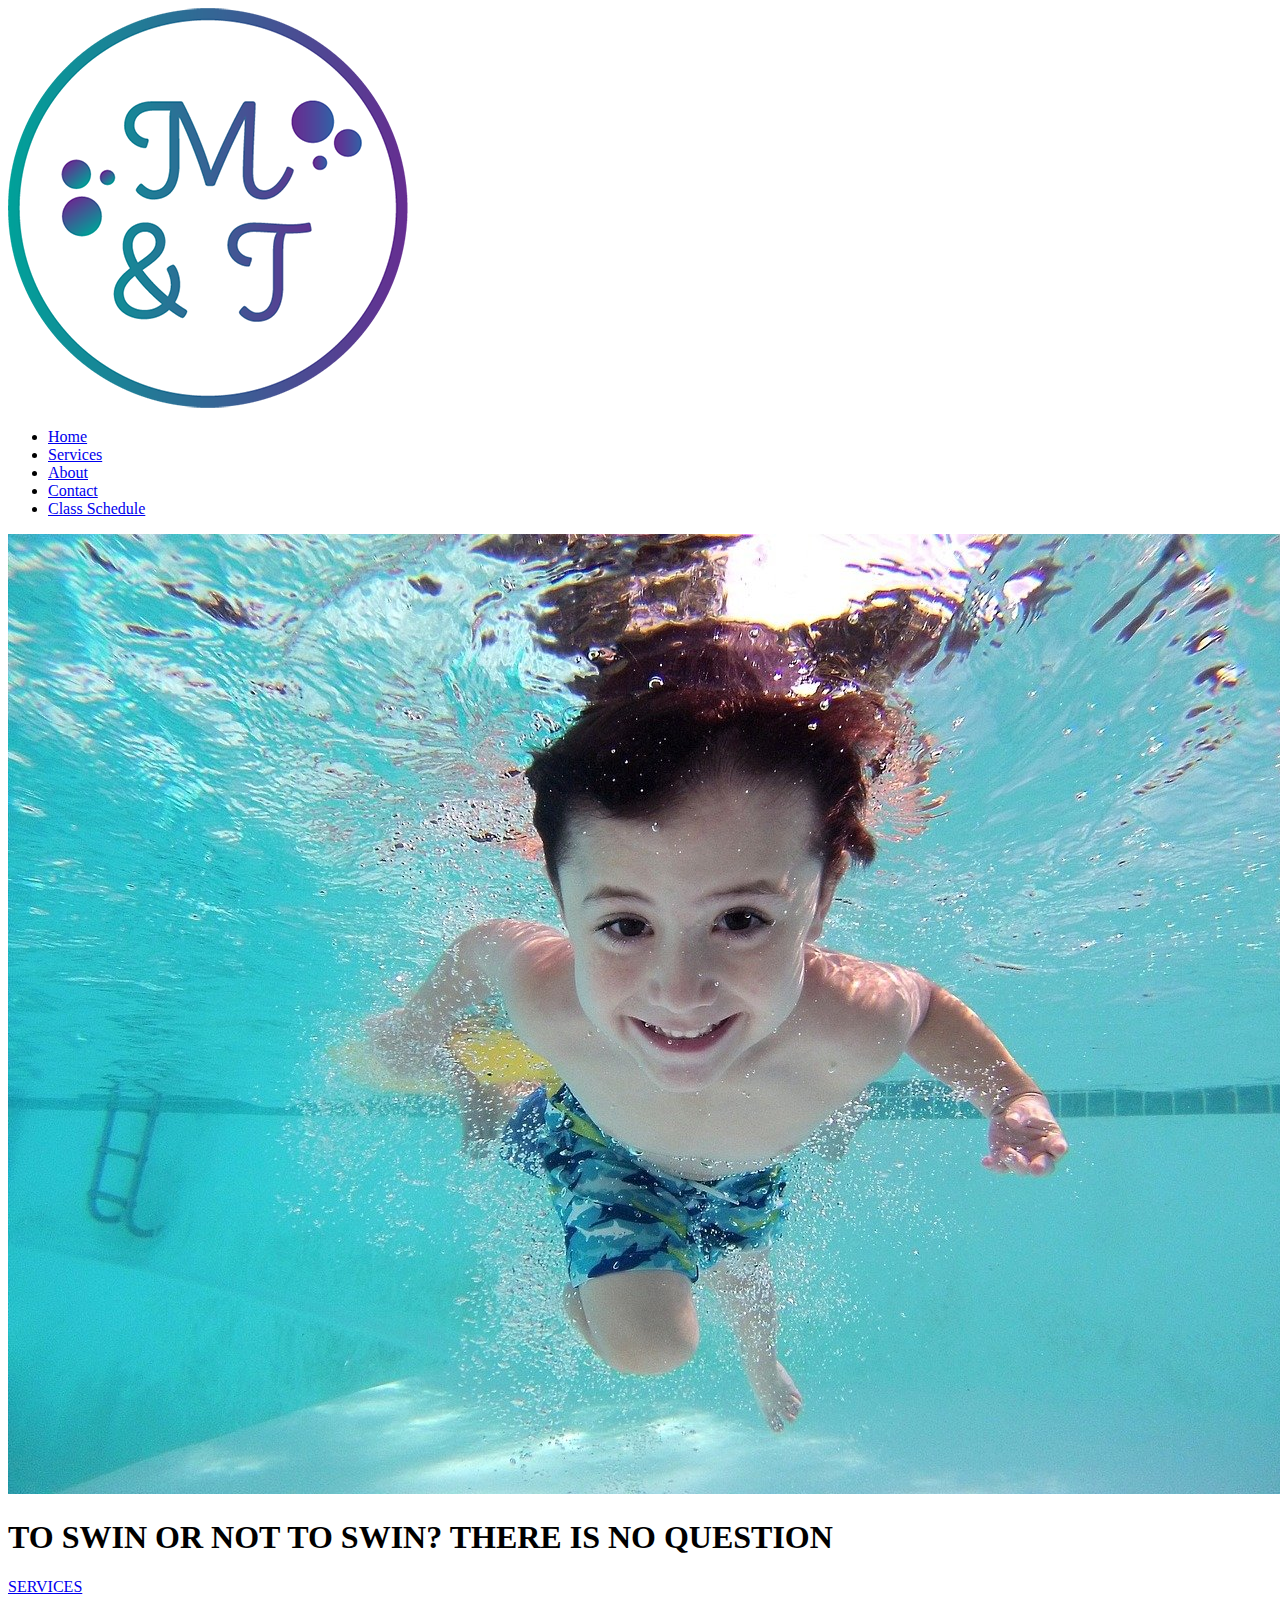
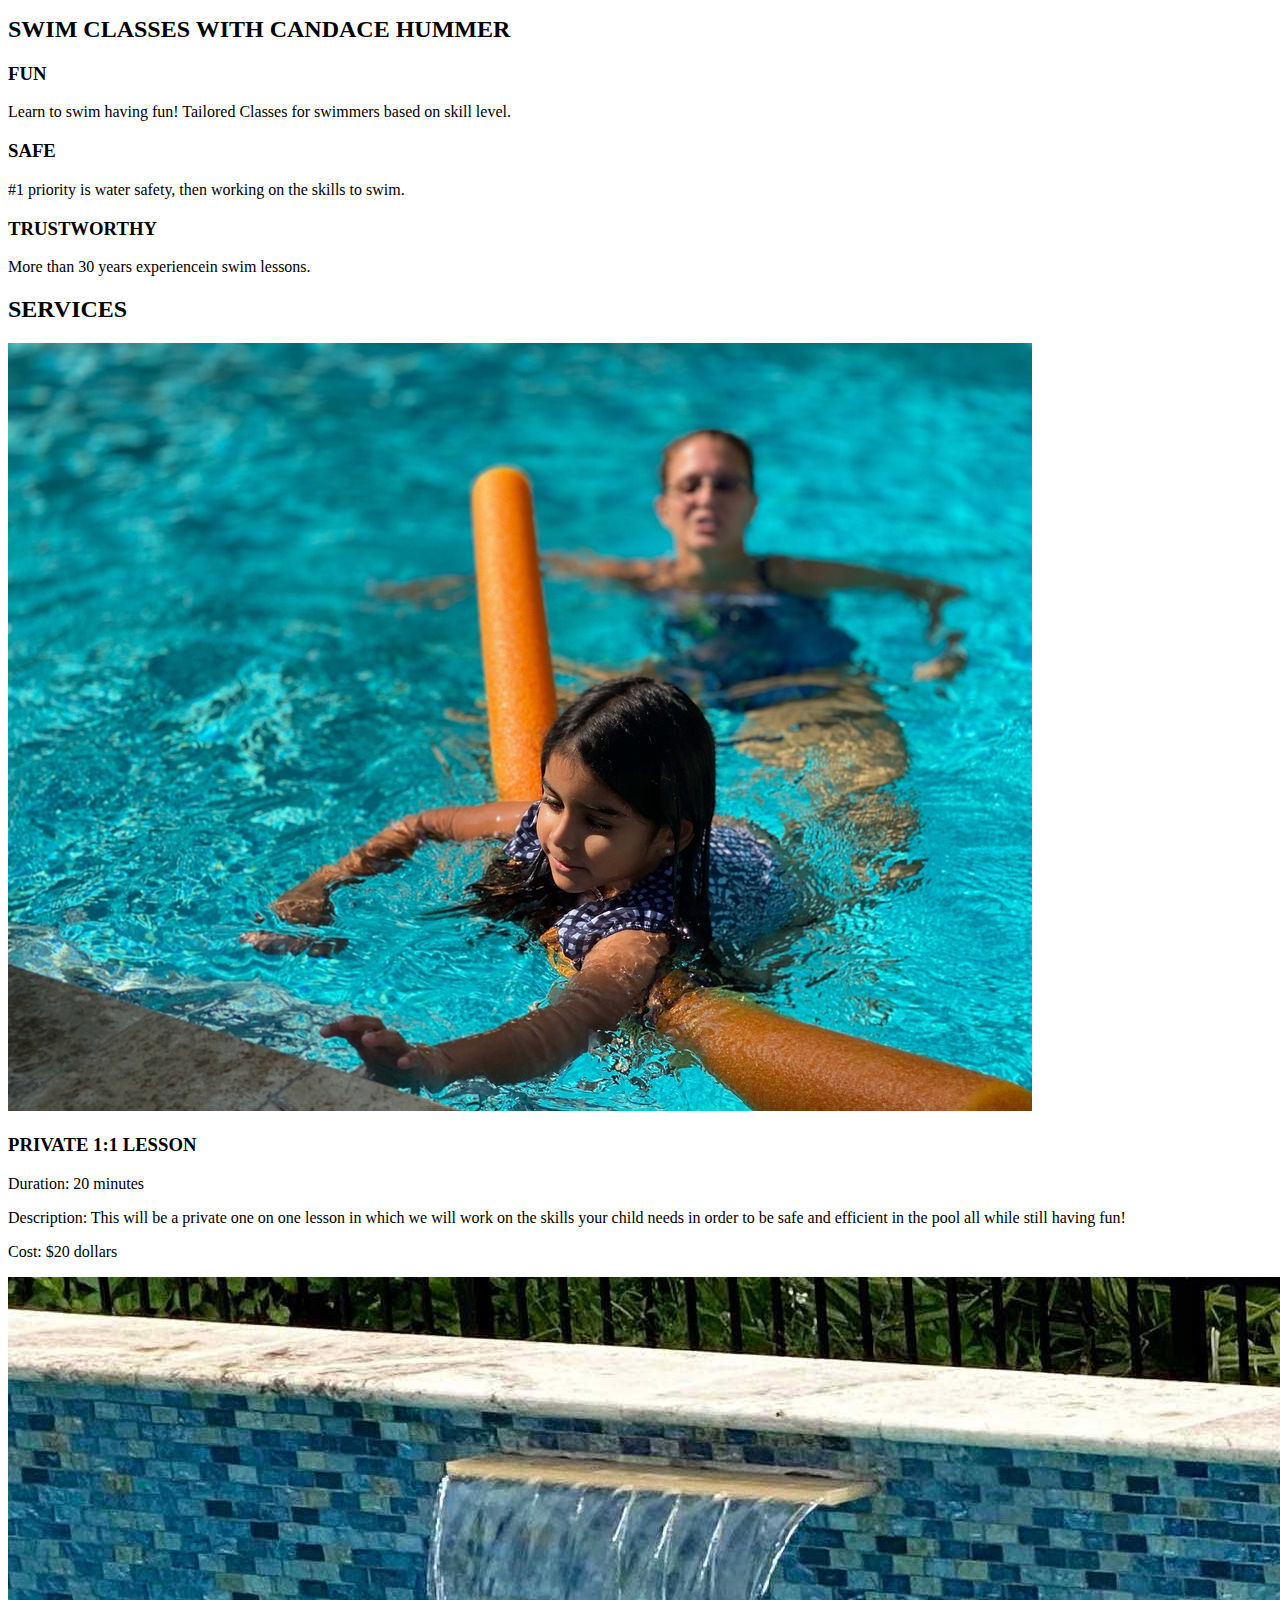
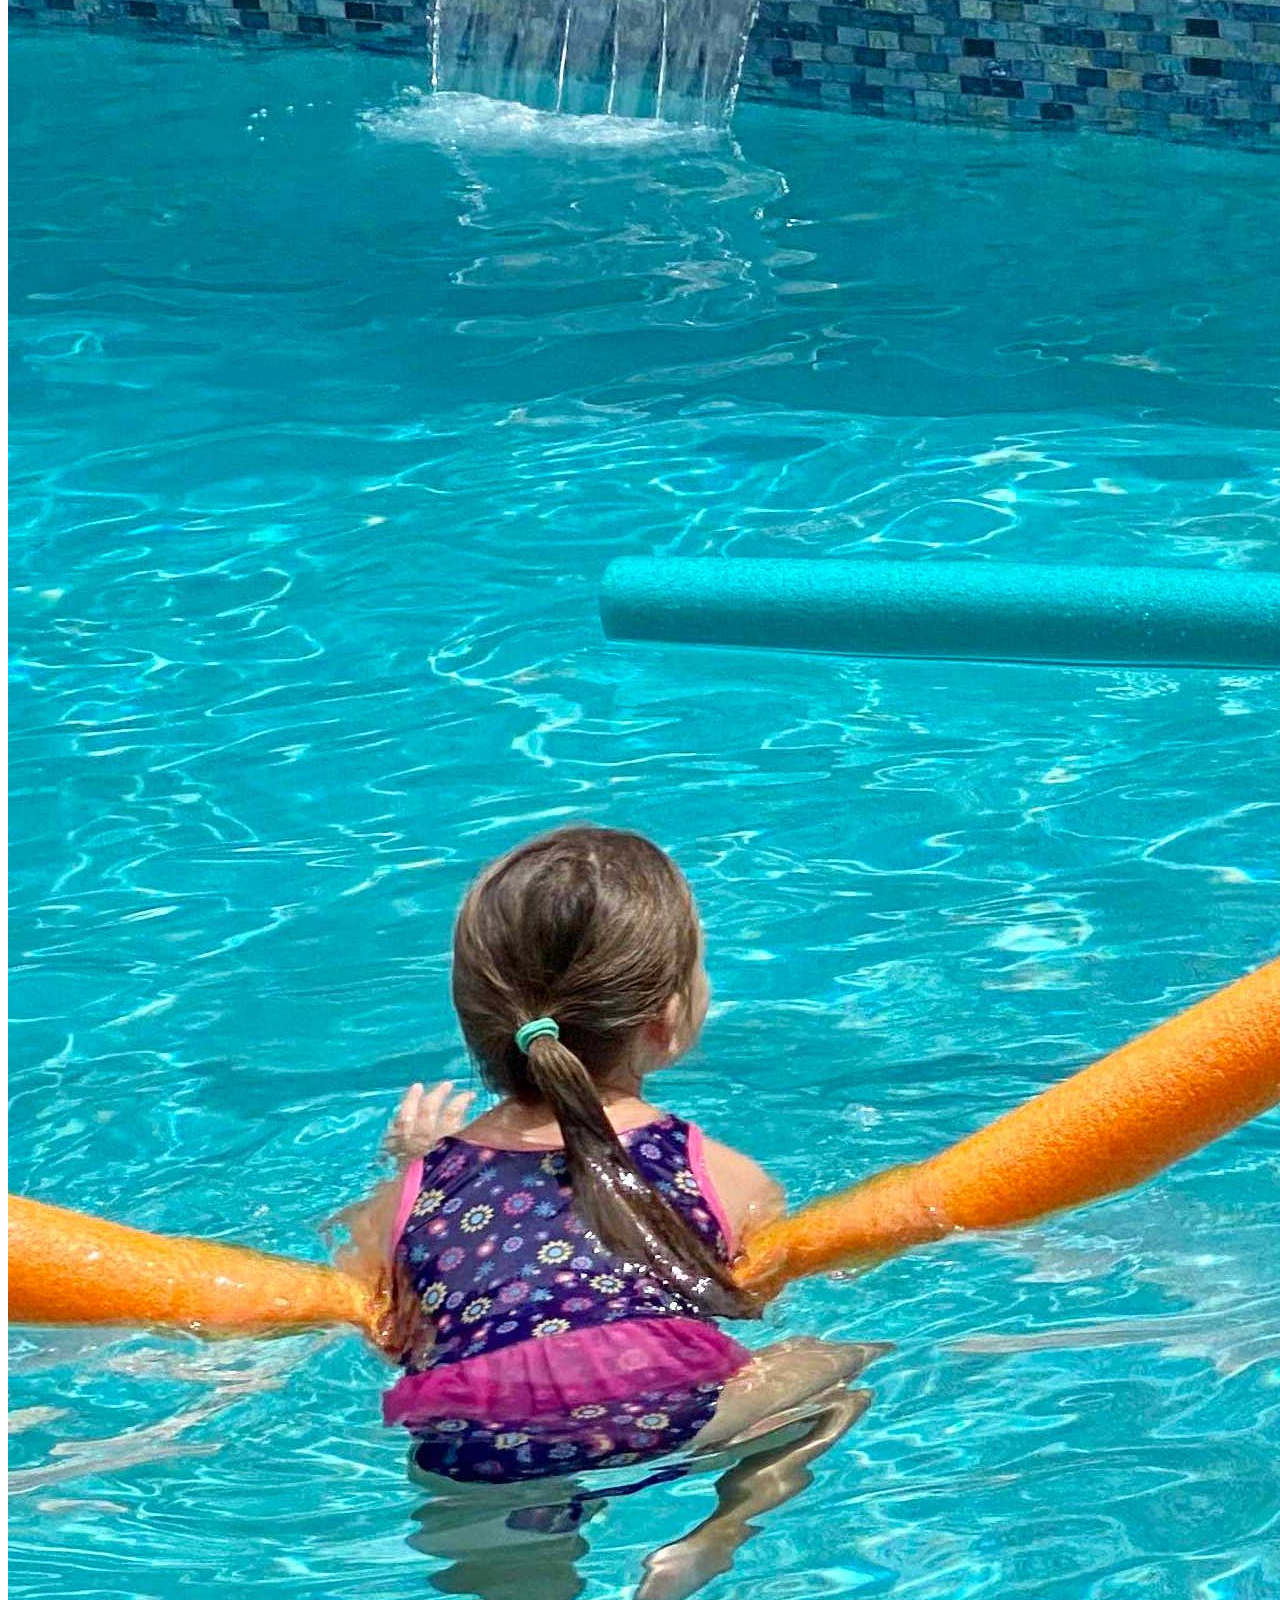
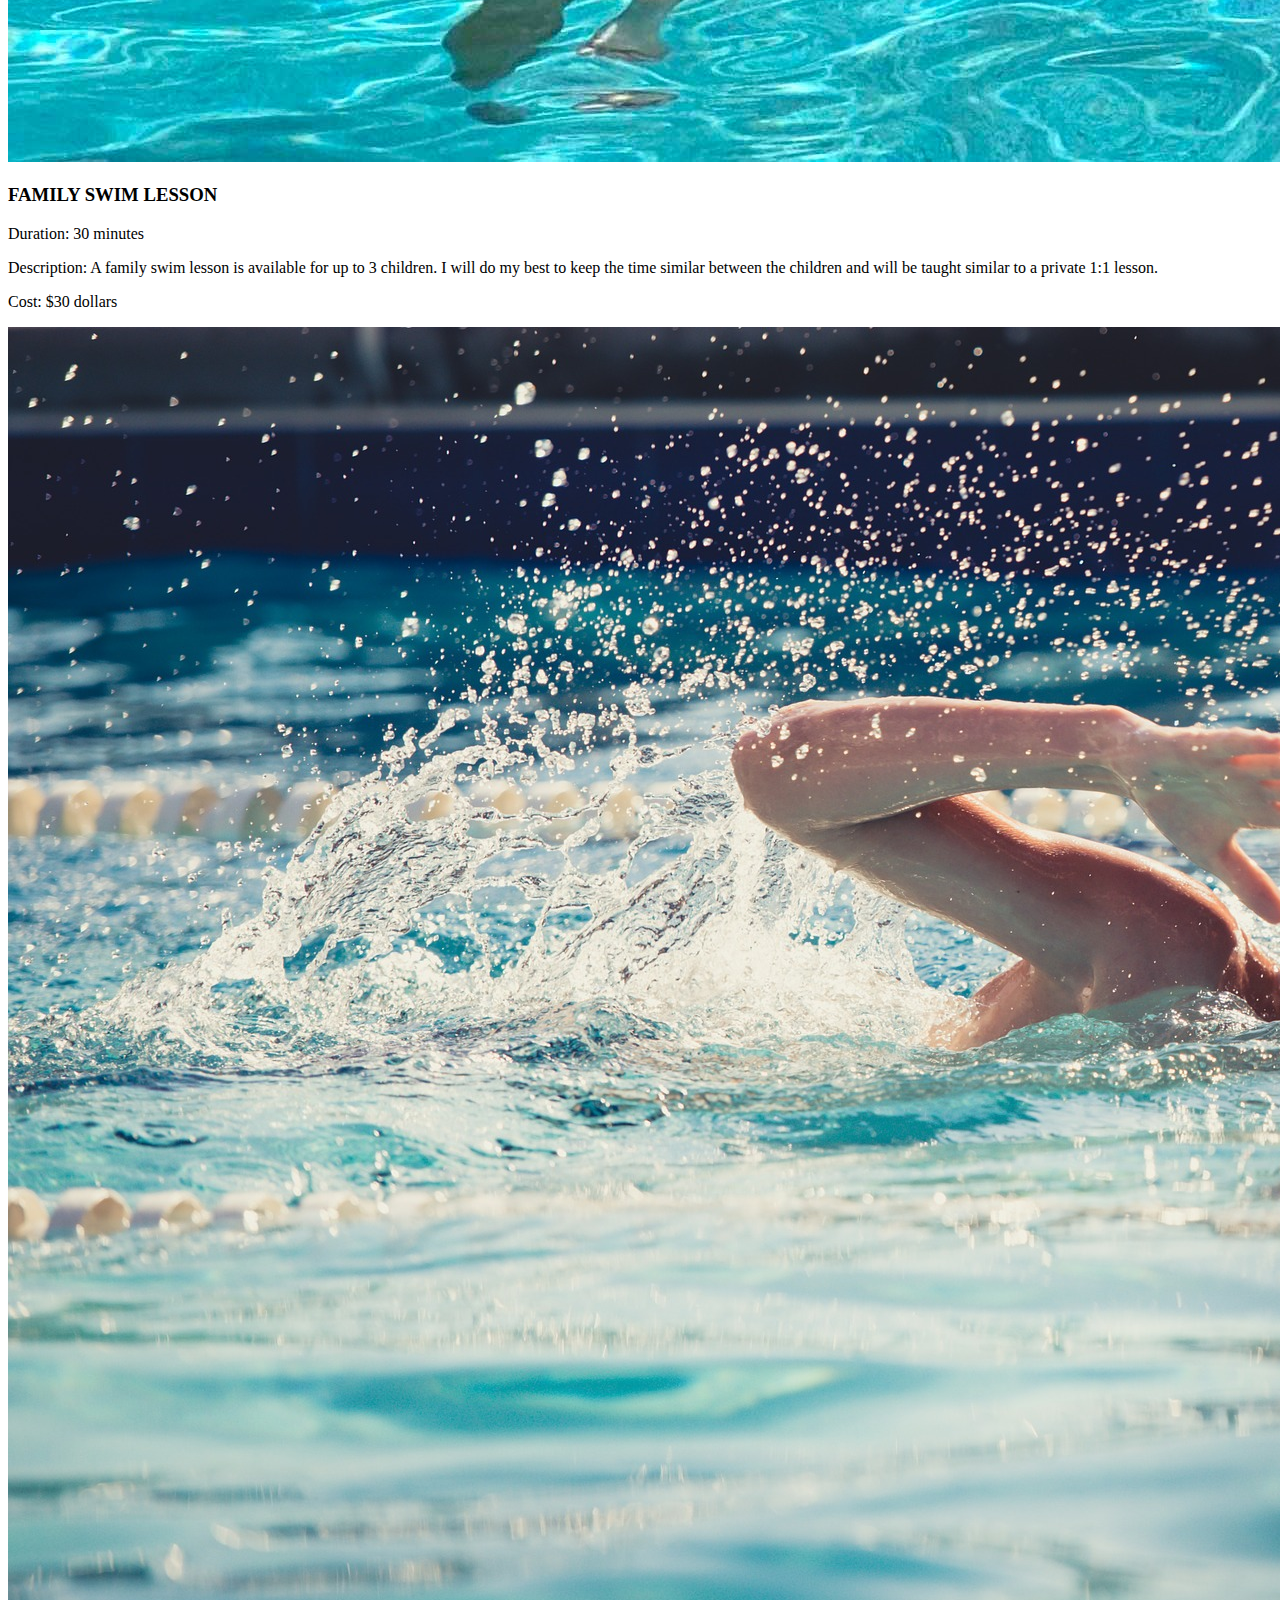
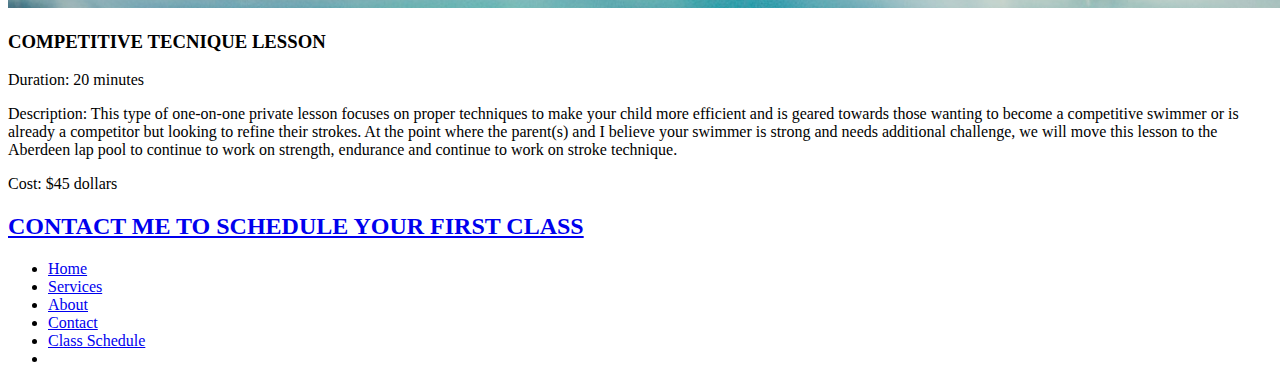
==== index.html @ 2b981a90 "created about page" ====
<!DOCTYPE html>
<html lang="en">

<head>
    <meta charset="UTF-8">
    <meta http-equiv="X-UA-Compatible" content="IE=edge">
    <meta name="viewport" content="width=device-width, initial-scale=1.0">
    <title>Mermaids & Tadpoles</title>

    <!--Main CSS Stylesheet -->
    <link rel="stylesheet" href="css/style.css" />

    <!--Fonts -->

    <!-- link to font awesome -->
    <link rel="stylesheet" href="https://use.fontawesome.com/releases/v5.15.4/css/all.css"
        integrity="sha384-DyZ88mC6Up2uqS4h/KRgHuoeGwBcD4Ng9SiP4dIRy0EXTlnuz47vAwmeGwVChigm" crossorigin="anonymous" />


</head>

<body>
    <header>
        <div class="logo-container">
            <a href="index.html">
                <img src="images/logo_stacked.png" alt="Logo" />
            </a>
        </div>

        <nav>
            <ul>
                <li><a href="index.html">Home</a></li>
                <li><a href="index.html#services">Services</a></li>
                <li><a href="about.html">About</a></li>
                <li><a href="about.html">Contact</a></li>
                <li><a href="schedule.html">Class Schedule</a></li>
            </ul>
        </nav>
        <div class="hamburger">
            <a href="#"> <i class="fas fa-bars"></i></a>
        </div>

    </header>

    <main>
        <section class="top-section" id="home">
            <img src="images/kid.jpg" alt="Hero Image" title="Hero Image">
            <h1 class="hello"> TO SWIN OR NOT TO SWIN? THERE IS NO QUESTION</h1>
            <a href="index.html#services">
                <p>SERVICES</p>
            </a>
        </section>

        <section>
            <h2>SWIM CLASSES WITH CANDACE HUMMER</h2>
            <div class="topics">
                <h3>FUN</h3>
                <p>Learn to swim having fun! Tailored Classes for swimmers based on skill level.</p>
            </div>
            <div class="topics">
                <h3>SAFE</h3>
                <p>#1 priority is water safety, then working on the skills to swim.</p>
            </div>
            <div class="topics">
                <h3>TRUSTWORTHY</h3>
                <p>More than 30 years experiencein swim lessons.</p>
            </div>
        </section>

        <section>
            <h2>SERVICES</h2>
            <div class="lesson">
                <img src="images/class1.jpeg" alt="swim class">
                <h3 class="service-title"> PRIVATE 1:1 LESSON</h3>
                <P>Duration: 20 minutes</P>
                <p>Description: This will be a private one on one lesson in which we will work on the skills your child
                    needs in order to be safe and efficient in the pool all while still having fun! </p>
                <P>Cost: $20 dollars</P>
            </div>
            <div class="lesson">
                <img src="images/class2.jpg" alt="swim class">
                <h3 class="service-title"> FAMILY SWIM LESSON</h3>
                <P>Duration: 30 minutes</P>
                <p>Description: A family swim lesson is available for up to 3 children. I will do my best to keep the
                    time similar between the children and will be taught similar to a private 1:1 lesson. </p>
                <P>Cost: $30 dollars</P>
            </div>
            <div class="lesson">
                <img src="images/class3.jpg" alt="swim class">
                <h3 class="service-title"> COMPETITIVE TECNIQUE LESSON</h3>
                <P>Duration: 20 minutes</P>
                <p>Description: This type of one-on-one private lesson focuses on proper techniques to make your child
                    more efficient and is geared towards those wanting to become a competitive swimmer or is already a
                    competitor but looking to refine their strokes.
                    At the point where the parent(s) and I believe your swimmer is strong and needs additional
                    challenge, we will move this lesson to the Aberdeen lap pool to continue to work on strength,
                    endurance and continue to work on stroke technique.
                </p>
                <P>Cost: $45 dollars</P>

                <a href="contact.html" target="_blank">
                    <h2>CONTACT ME TO SCHEDULE YOUR FIRST CLASS</h2>
                </a>
            </div>
        </section>
        <footer>
            <nav>
                <ul>
                    <li><a href="index.html">Home</a></li>
                    <li><a href="index.html#services">Services</a></li>
                    <li><a href="about.html">About</a></li>
                    <li><a href="contact.html">Contact</a></li>
                    <li><a href="schedule.html">Class Schedule</a></li>
                    <li><a href="https://www.facebook.com/letitbepaes"> <i class="fab fa-facebook"></i></a></li>
                </ul>
            </nav>
        </footer>

    </main>

    <script src="js/scripts.js" type="text/javascript"></script>
</body>

</html>
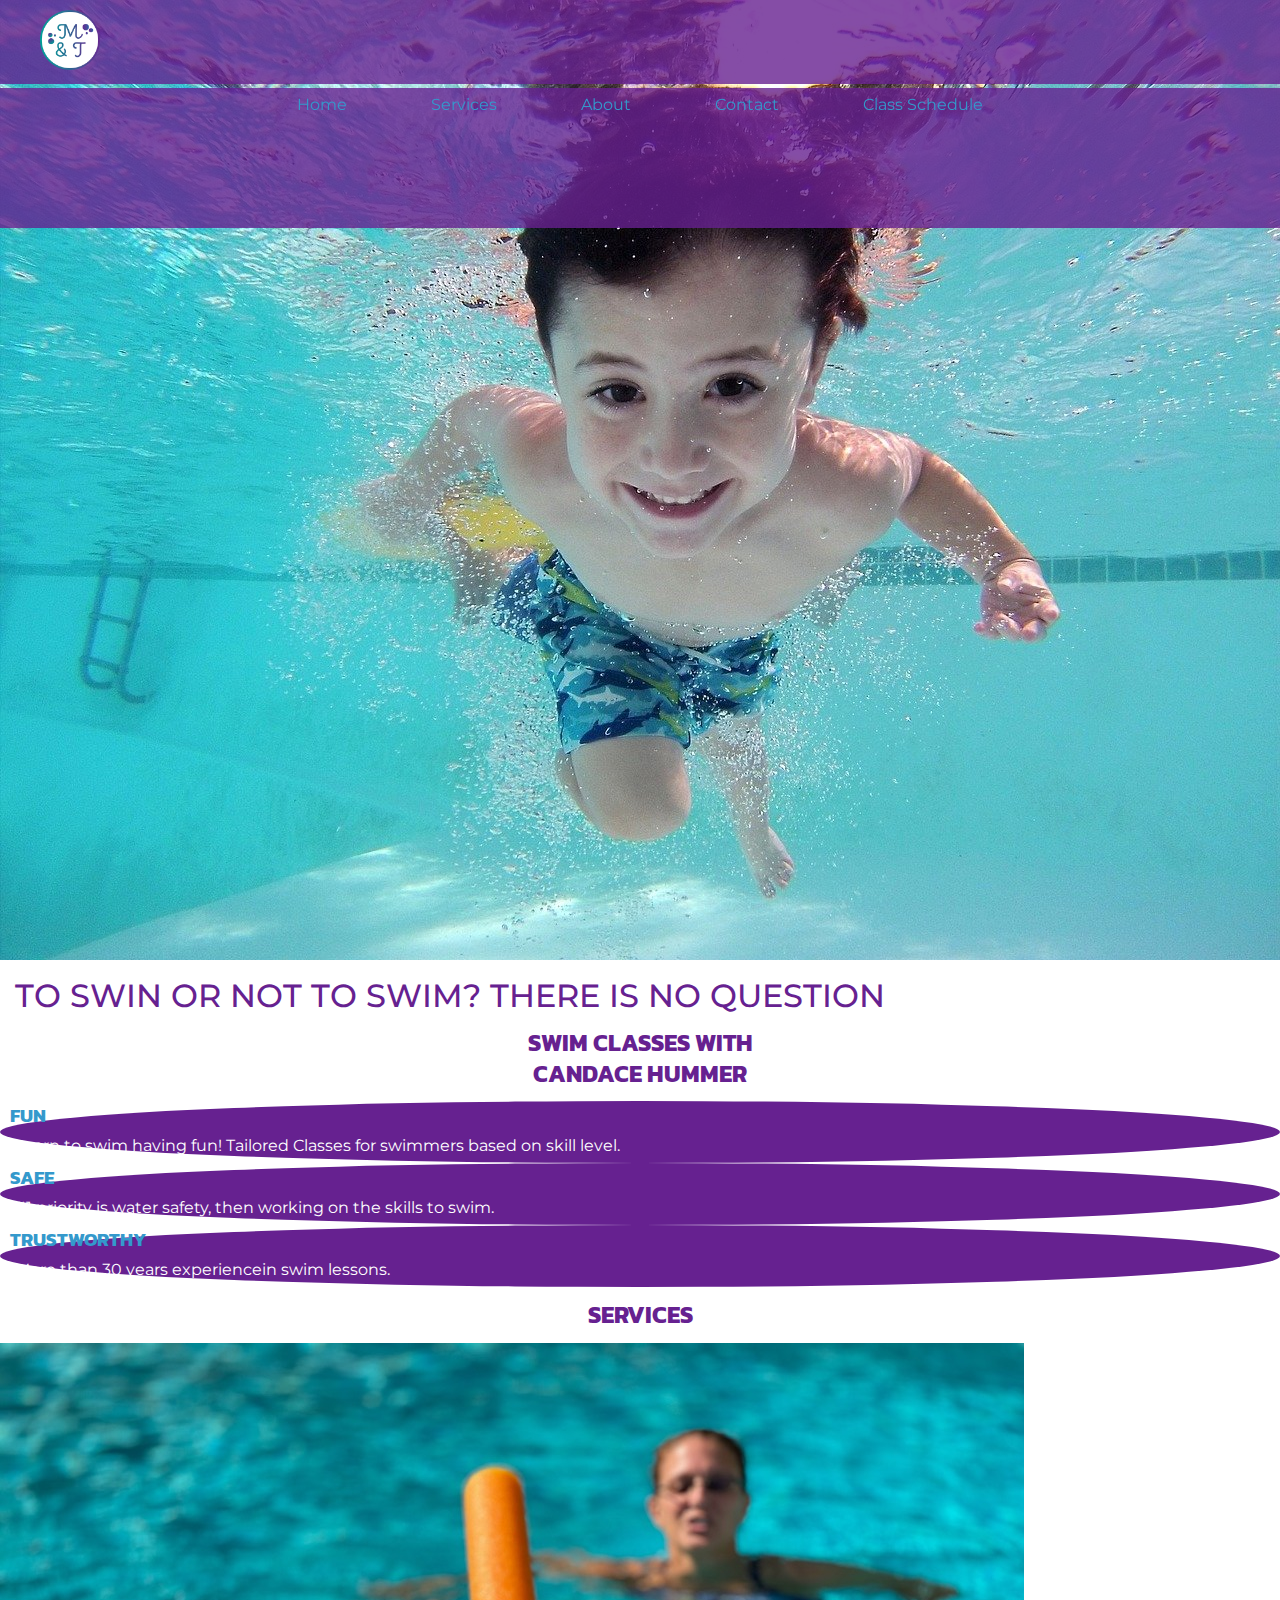
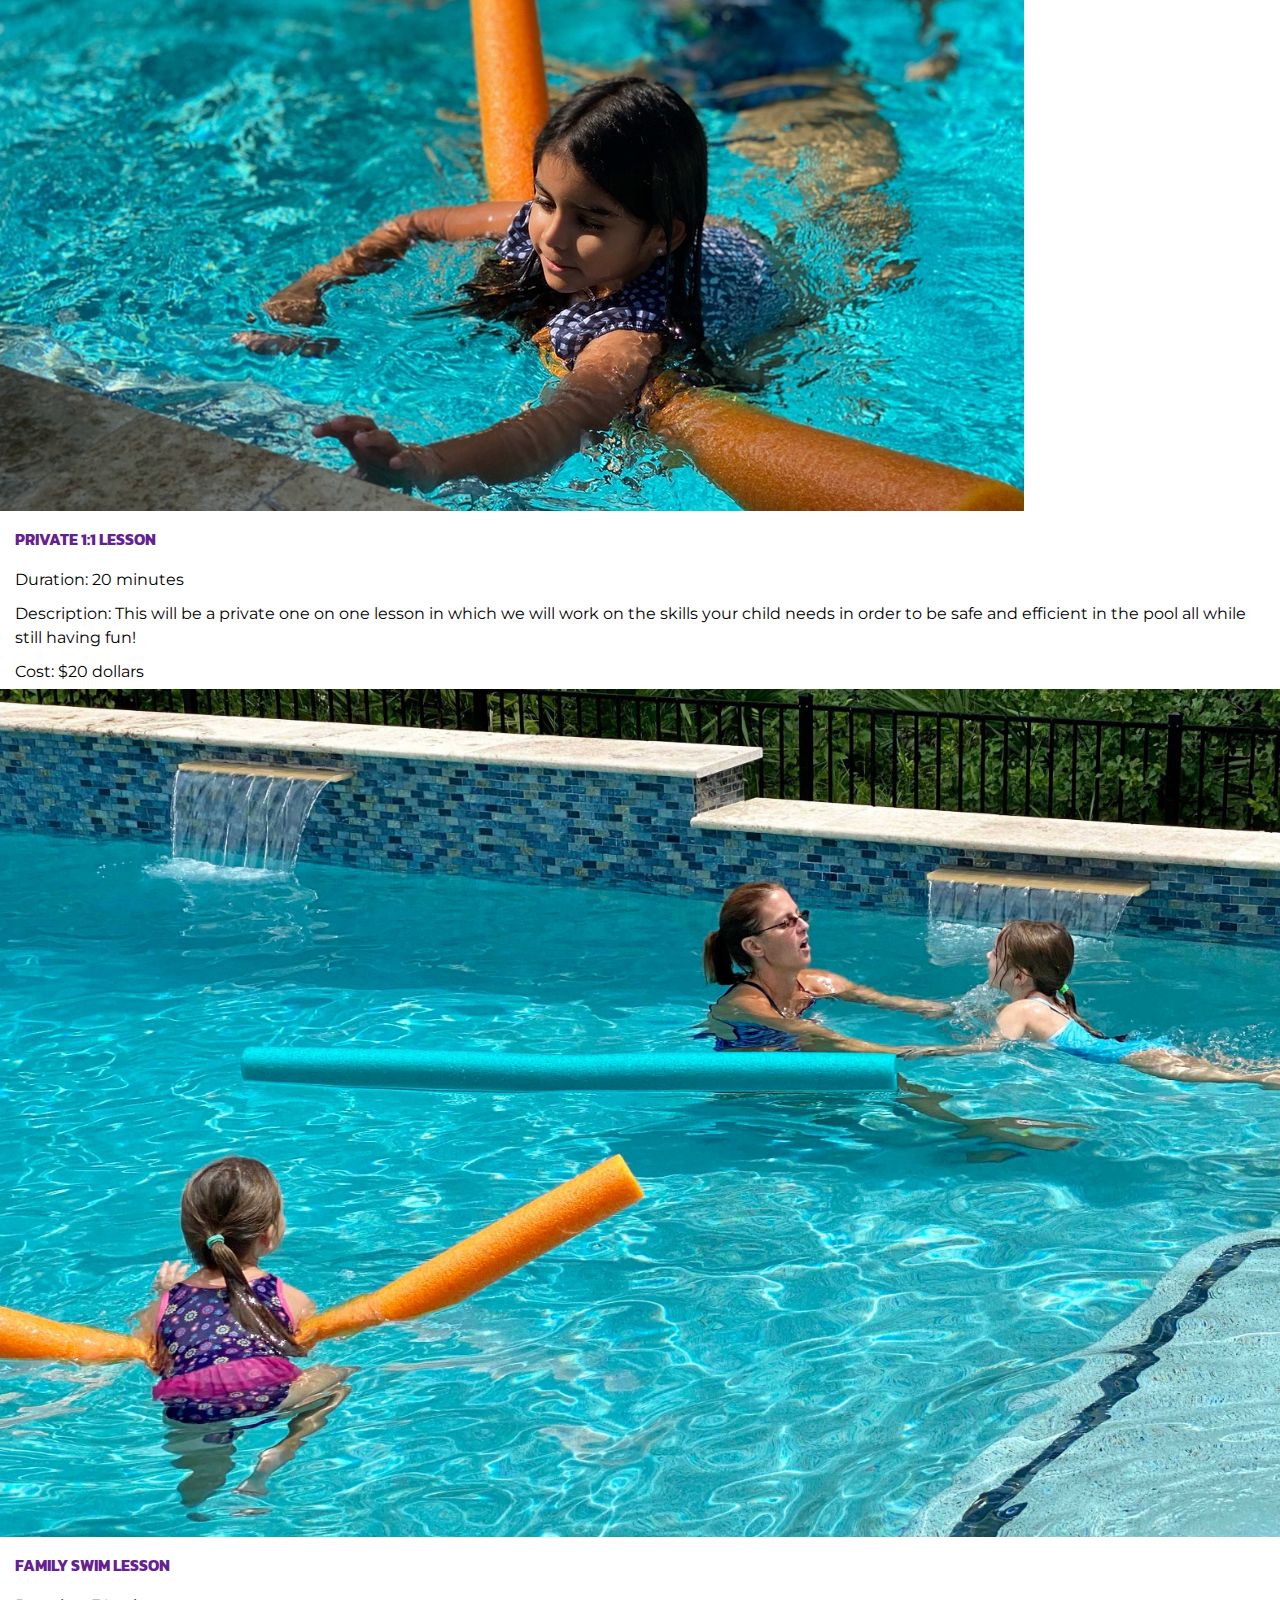
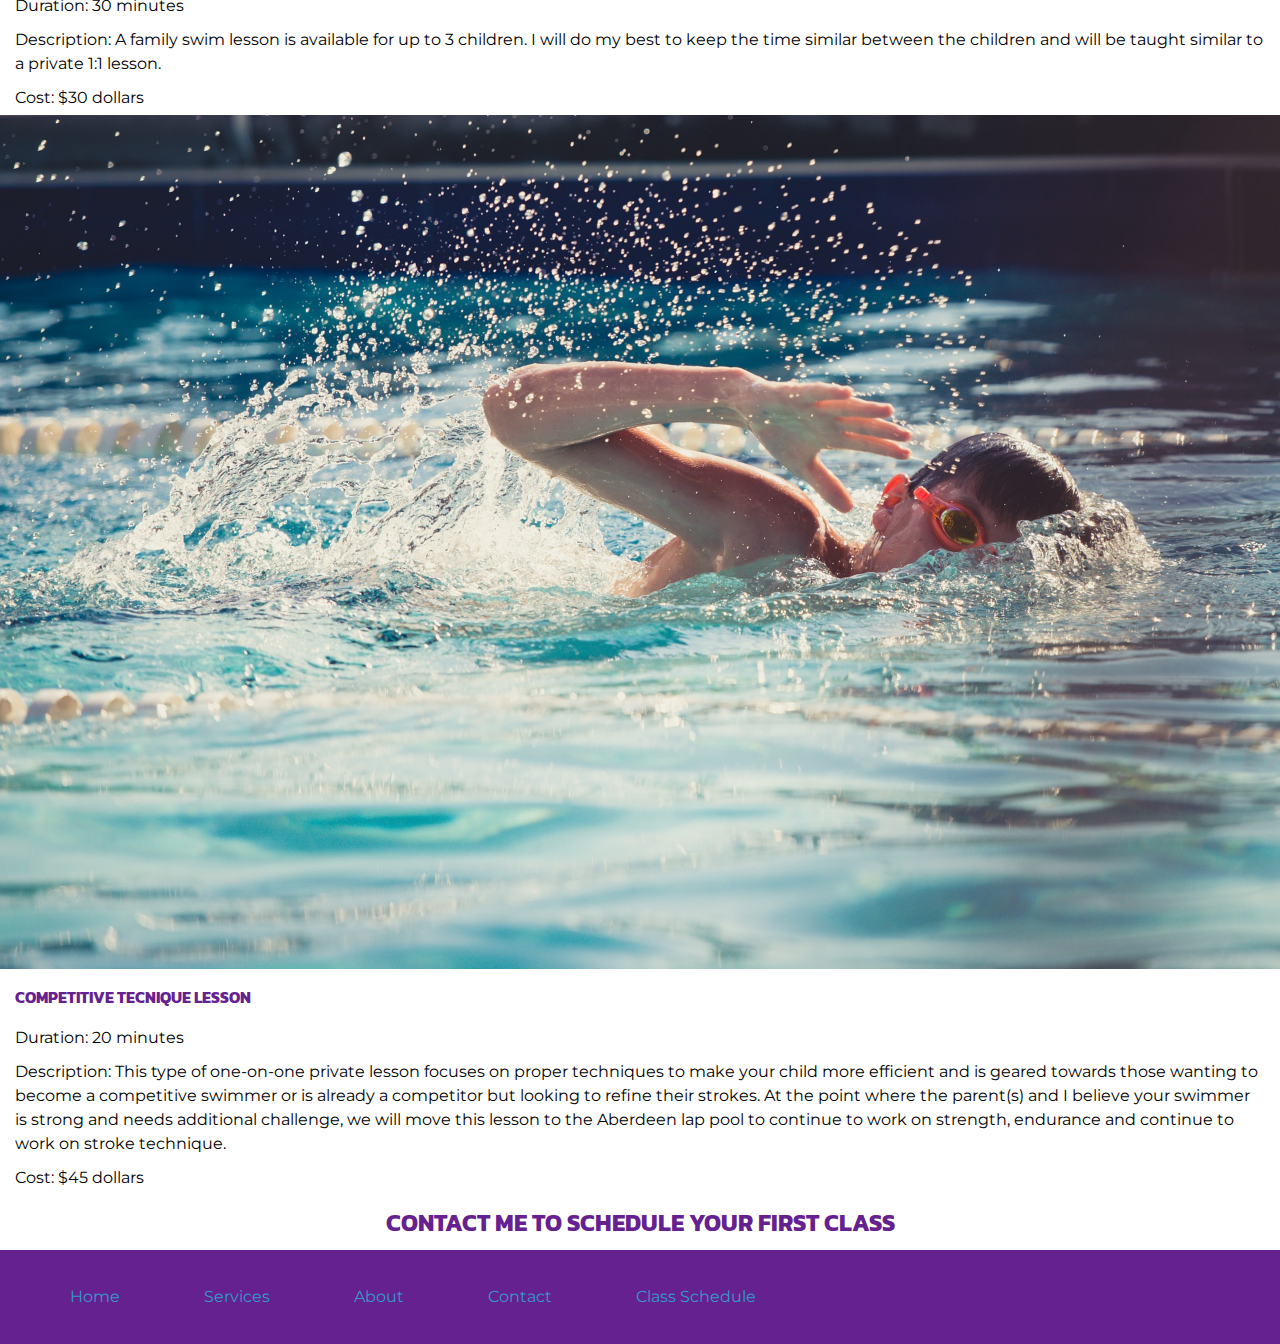
==== commit b0db7d9b: "styled header and top section" ====
--- a/index.html
+++ b/index.html
@@ -11,6 +11,9 @@
     <link rel="stylesheet" href="css/style.css" />
 
     <!--Fonts -->
+    <link rel="preconnect" href="https://fonts.googleapis.com">
+<link rel="preconnect" href="https://fonts.gstatic.com" crossorigin>
+<link href="https://fonts.googleapis.com/css2?family=Kanit:ital,wght@0,400;0,500;0,600;0,700;0,800;1,400;1,500;1,600;1,700&family=Montserrat:ital,wght@0,200;0,300;0,400;0,500;0,600;0,700;0,800;1,200;1,300;1,400;1,500;1,600;1,700;1,800&display=swap" rel="stylesheet">
 
     <!-- link to font awesome -->
     <link rel="stylesheet" href="https://use.fontawesome.com/releases/v5.15.4/css/all.css"
@@ -27,7 +30,7 @@
             </a>
         </div>
 
-        <nav>
+        <nav class="top-nav">
             <ul>
                 <li><a href="index.html">Home</a></li>
                 <li><a href="index.html#services">Services</a></li>
@@ -39,20 +42,17 @@
         <div class="hamburger">
             <a href="#"> <i class="fas fa-bars"></i></a>
         </div>
-
     </header>
 
     <main>
-        <section class="top-section" id="home">
+        <section class="top-section">
             <img src="images/kid.jpg" alt="Hero Image" title="Hero Image">
-            <h1 class="hello"> TO SWIN OR NOT TO SWIN? THERE IS NO QUESTION</h1>
-            <a href="index.html#services">
-                <p>SERVICES</p>
-            </a>
+            <h1 class="hello"> TO SWIN OR NOT TO SWIM? THERE IS NO QUESTION</h1>
+            <!-- <a href="index.html#services"><p class="service-button"> SERVICES</p></a> -->
         </section>
-
+        
         <section>
-            <h2>SWIM CLASSES WITH CANDACE HUMMER</h2>
+            <h2>SWIM CLASSES WITH <br/> CANDACE HUMMER</h2>
             <div class="topics">
                 <h3>FUN</h3>
                 <p>Learn to swim having fun! Tailored Classes for swimmers based on skill level.</p>
@@ -69,9 +69,11 @@
 
         <section>
             <h2>SERVICES</h2>
+            <div>
+                <img src="images/class1.jpeg" alt="swim class">
+            </div>
             <div class="lesson">
-                <img src="images/class1.jpeg" alt="swim class">
-                <h3 class="service-title"> PRIVATE 1:1 LESSON</h3>
+                <h4 class="service-title"> PRIVATE 1:1 LESSON</h4>
                 <P>Duration: 20 minutes</P>
                 <p>Description: This will be a private one on one lesson in which we will work on the skills your child
                     needs in order to be safe and efficient in the pool all while still having fun! </p>
@@ -79,15 +81,19 @@
             </div>
             <div class="lesson">
                 <img src="images/class2.jpg" alt="swim class">
-                <h3 class="service-title"> FAMILY SWIM LESSON</h3>
+            </div>
+            <div class="lesson">
+                <h4 class="service-title"> FAMILY SWIM LESSON</h4>
                 <P>Duration: 30 minutes</P>
                 <p>Description: A family swim lesson is available for up to 3 children. I will do my best to keep the
                     time similar between the children and will be taught similar to a private 1:1 lesson. </p>
                 <P>Cost: $30 dollars</P>
             </div>
+            <div>
+                <img src="images/class3.jpg" alt="swim class">
+                <h4 class="service-title"> COMPETITIVE TECNIQUE LESSON</h4>
+                </div>
             <div class="lesson">
-                <img src="images/class3.jpg" alt="swim class">
-                <h3 class="service-title"> COMPETITIVE TECNIQUE LESSON</h3>
                 <P>Duration: 20 minutes</P>
                 <p>Description: This type of one-on-one private lesson focuses on proper techniques to make your child
                     more efficient and is geared towards those wanting to become a competitive swimmer or is already a
@@ -97,14 +103,14 @@
                     endurance and continue to work on stroke technique.
                 </p>
                 <P>Cost: $45 dollars</P>
-
+            </div>
                 <a href="contact.html" target="_blank">
                     <h2>CONTACT ME TO SCHEDULE YOUR FIRST CLASS</h2>
                 </a>
             </div>
         </section>
         <footer>
-            <nav>
+            <nav class="bottom-nav">
                 <ul>
                     <li><a href="index.html">Home</a></li>
                     <li><a href="index.html#services">Services</a></li>
--- a/css/style.css
+++ b/css/style.css
@@ -0,0 +1,228 @@
+* {
+    margin: 0;
+    padding: 0;
+    border: 0;
+    box-sizing: border-box;
+    text-decoration: none;
+  }
+
+/* ===============================
+  Universal Styling
+================================== */
+h1,
+h2,
+h3,
+h4 {
+    font-family: 'Kanit', sans-serif;
+}
+
+h1,
+h2,
+h4 {
+    margin: 12px 15px;
+    color: #662190;
+}
+
+h3 {
+    color: #3499cc;
+    margin: 0 10px;
+}
+
+h2 {
+    text-align: center;
+    line-height: 1.3;
+}
+
+p,
+li {
+    font-family: 'Montserrat', sans-serif;
+    line-height: 1.5;
+    padding: 5px 15px;
+}
+
+
+img {
+    max-width: 100%;
+}
+
+
+/* ===============================
+ Homepage Styling - Header
+================================== */
+
+header {
+    background-color: #662190cc ;
+    padding: 10px 20px;
+    width: 100%;
+    position: fixed;
+    top: 0; 
+    display: flex;
+    justify-content: space-between;
+    align-items: center;
+    z-index: 1;
+}
+
+.logo-container img {
+    max-width: 60px;
+    margin-left: 20px;
+}
+
+.logo-container {
+    max-width: 40%;
+}
+
+.logo-container,
+.hamburger {
+    display: inline-block;
+}
+
+.hamburger a {
+    color: #3499cc;
+    font-size: 2.4em;
+    margin-right: 30px;
+
+}
+
+.top-nav {
+    position: absolute;
+    top: 88px;
+    bottom: 0;
+    right: 0;
+    left: 0;
+    height: 140px;
+    width: 100%;
+    background: #662190cc;
+    text-align: center;
+}
+
+ul {
+    list-style: none;
+    margin: 20px;
+}
+  
+nav > ul > li {
+    display: block;
+    position: relative;
+    margin: 5px 25px;
+}
+  
+nav ul li {
+text-decoration: none;
+}
+
+nav ul li a {
+    color: #3499cc;
+    display: inline-block;
+}
+  
+ul li a:hover {
+    border-bottom: 2px solid #fcf8ee;
+    transition: .3s;
+}
+
+ul li li a:hover {
+    border-bottom: 2px solid #ff7b53;
+}
+
+.top-nav {
+    display: none;
+}
+
+.top-section img {
+    max-width: 100%;
+}
+
+/* .top-section img {
+    position: relative;
+}
+
+.hello,
+.service-button {
+    position: absolute;
+} */
+
+.hello {
+    font-family: 'Montserrat', sans-serif;
+    font-weight: 500;
+}
+
+/*=======================================
+
+Topics Section
+
+========================================*/
+
+.topics {
+    background-color: #662190;
+    border-radius: 50%;
+    object-fit: cover;
+}
+
+.topics p {
+    color: white;
+}
+
+
+/*=======================================
+
+Classes Section
+
+========================================*/
+
+
+
+/*=======================================
+
+Footer
+
+========================================*/
+
+footer {
+    background-color: #662190;
+}
+
+.bottom-nav {
+    padding: 30px ;
+}
+
+.bottom-nav li{
+    text-decoration: none;
+}
+
+
+
+/*=======================================
+
+Media Queries
+
+========================================*/
+
+
+@media screen and (min-width: 767px) {
+    .top-nav {
+        display:inline-block;
+ 
+    }
+
+    nav {
+        position: static;
+        height: 100%;
+        width: auto;
+    }
+
+    nav ul {
+        margin: 0;
+    }
+
+    nav > ul > li {
+        display: inline-block;
+        position: relative;
+        margin: 0 25px;
+    }
+    
+
+.hamburger {
+    display: none;
+}
+
+}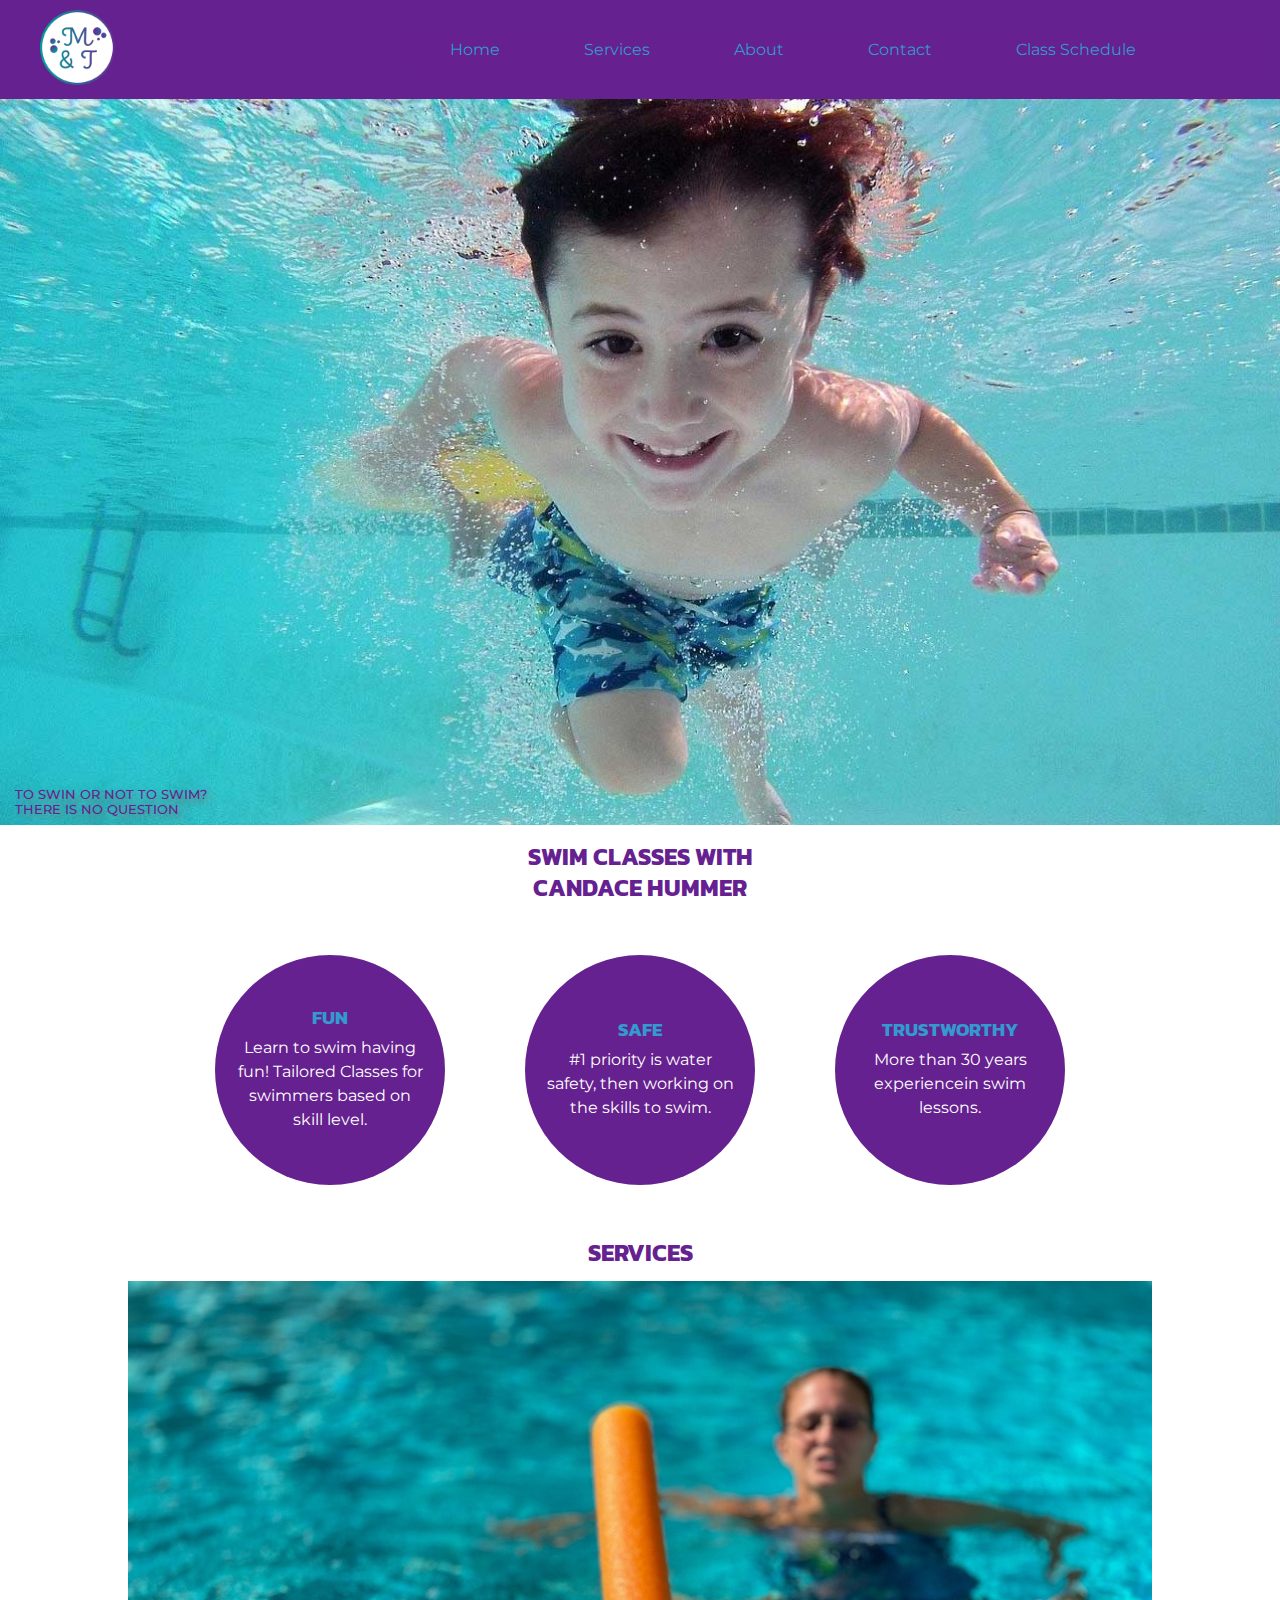
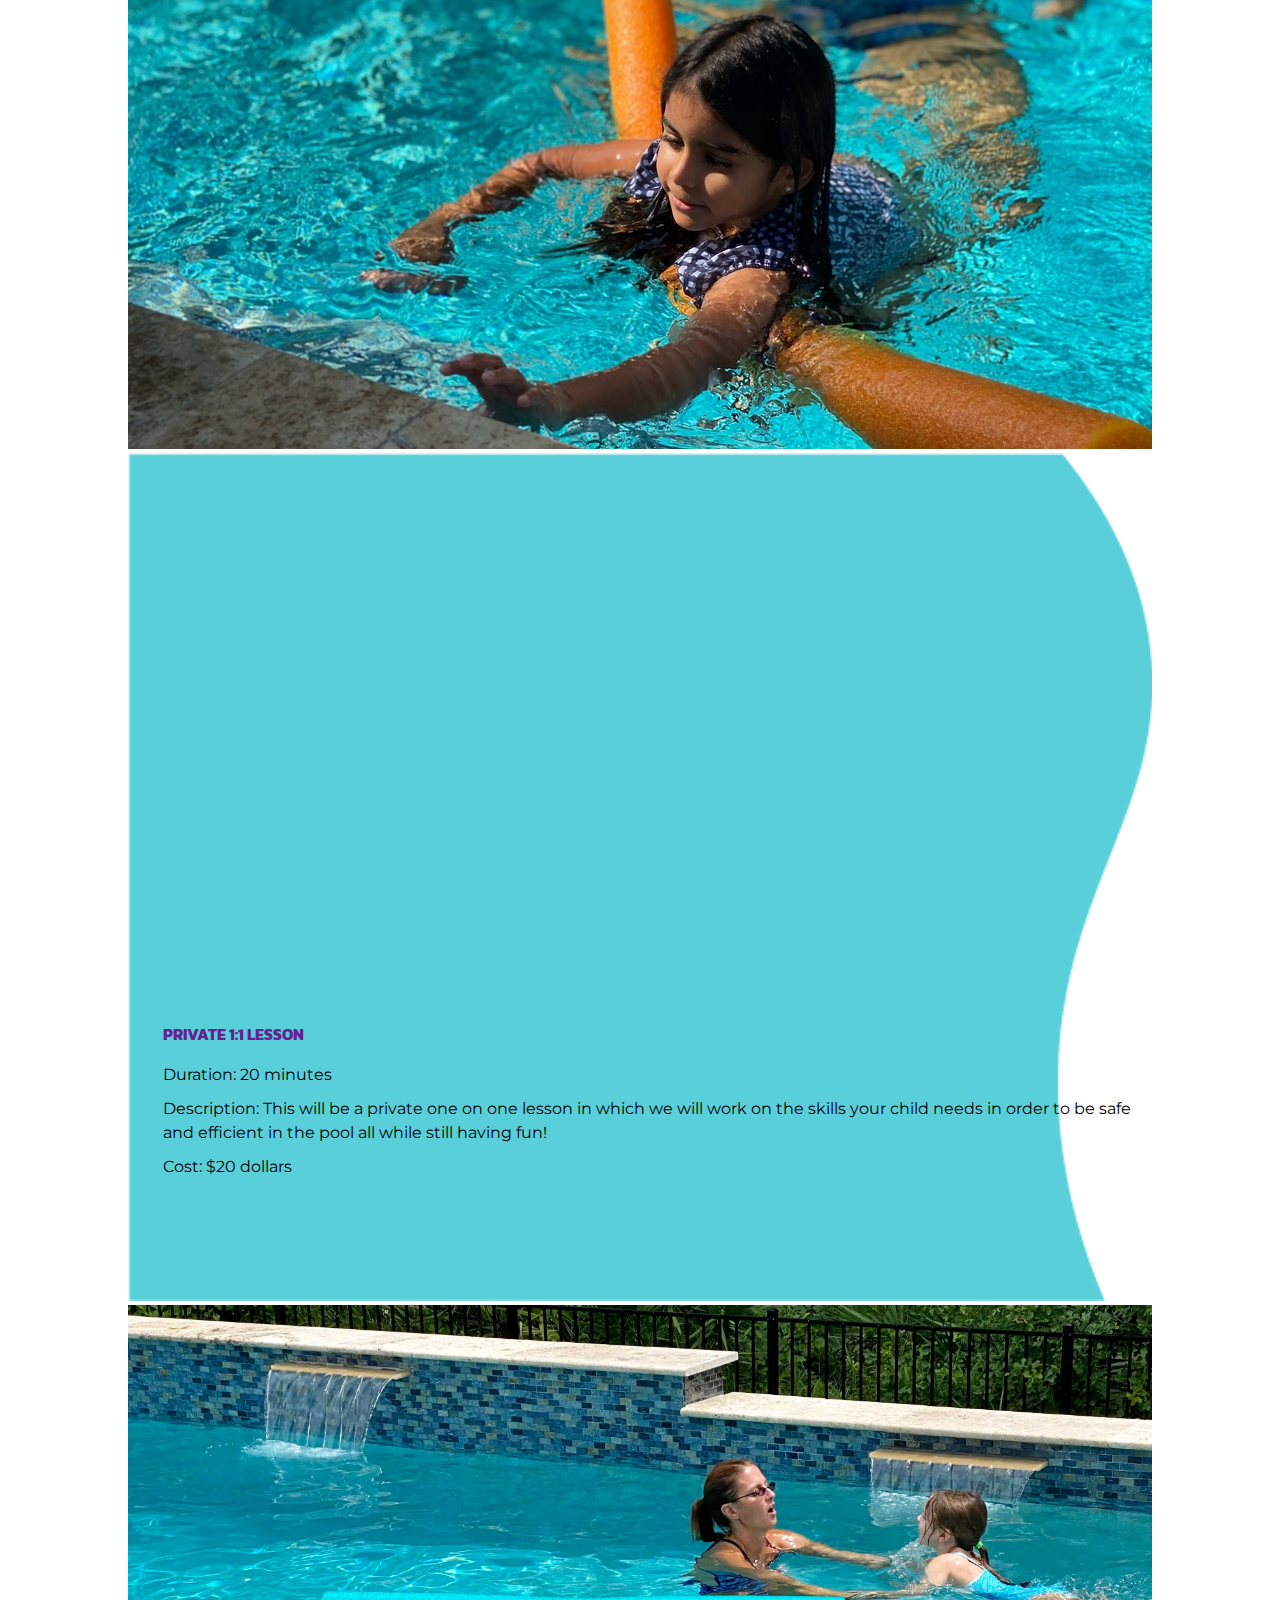
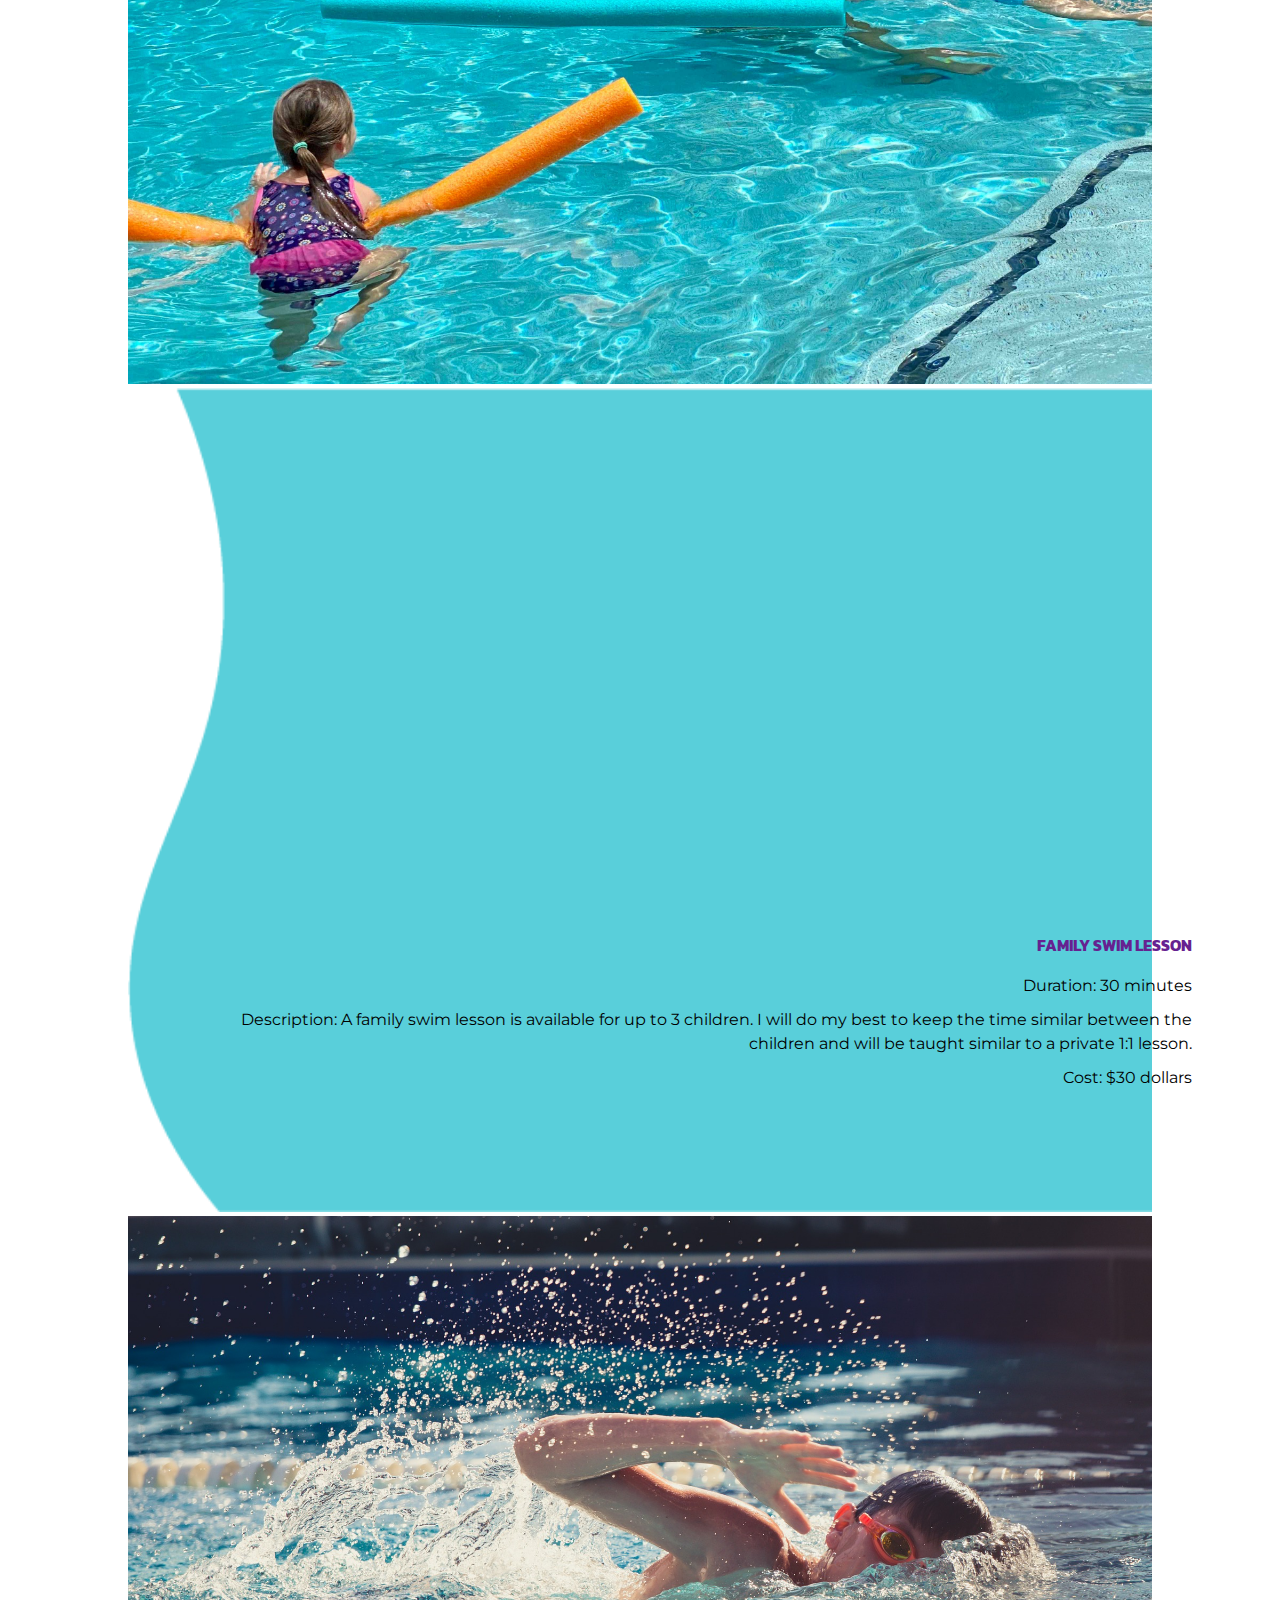
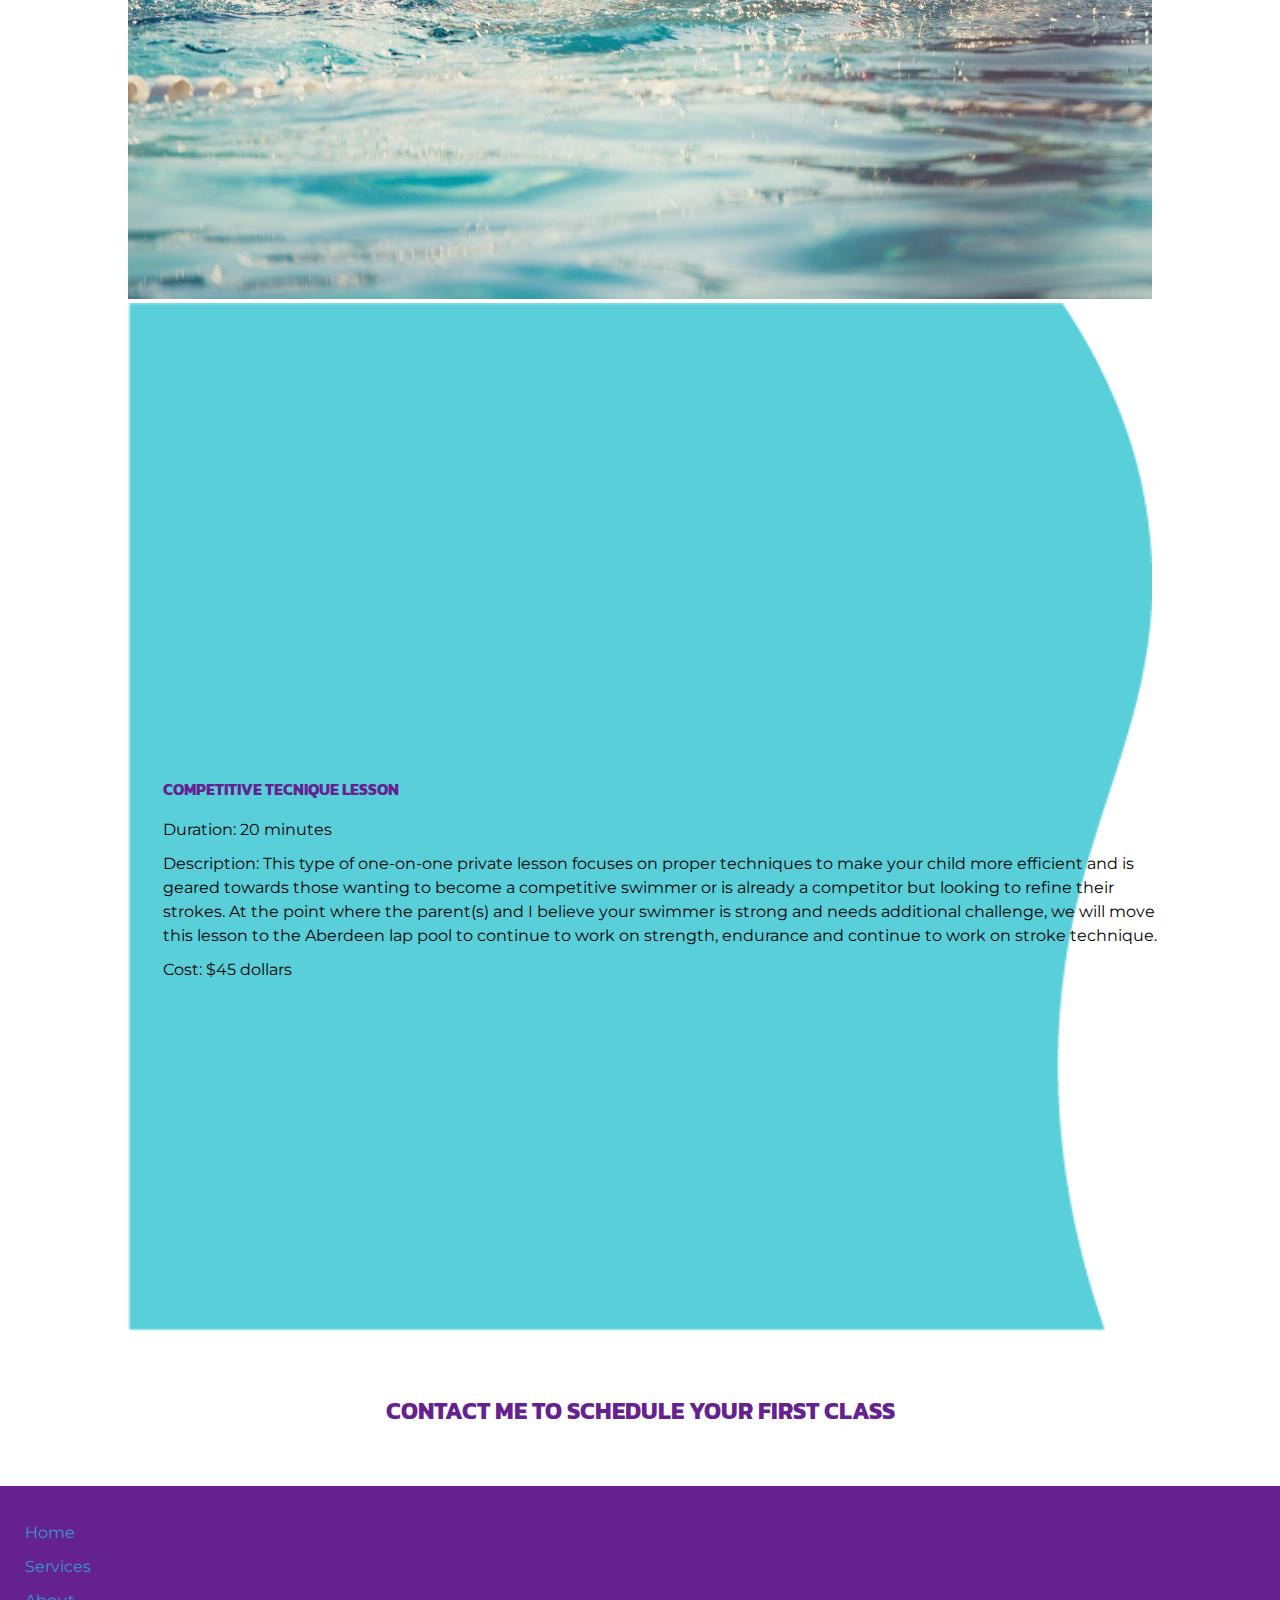
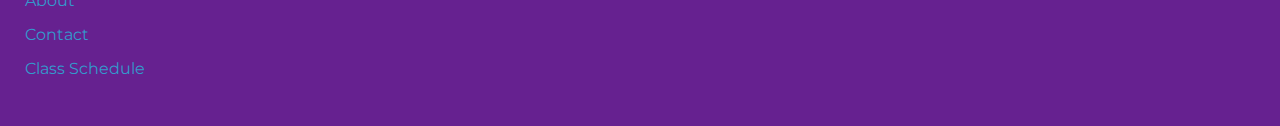
==== commit fc7db5ea: "fixed navigation, added wave shapes" ====
--- a/index.html
+++ b/index.html
@@ -12,8 +12,10 @@
 
     <!--Fonts -->
     <link rel="preconnect" href="https://fonts.googleapis.com">
-<link rel="preconnect" href="https://fonts.gstatic.com" crossorigin>
-<link href="https://fonts.googleapis.com/css2?family=Kanit:ital,wght@0,400;0,500;0,600;0,700;0,800;1,400;1,500;1,600;1,700&family=Montserrat:ital,wght@0,200;0,300;0,400;0,500;0,600;0,700;0,800;1,200;1,300;1,400;1,500;1,600;1,700;1,800&display=swap" rel="stylesheet">
+    <link rel="preconnect" href="https://fonts.gstatic.com" crossorigin>
+    <link
+        href="https://fonts.googleapis.com/css2?family=Kanit:ital,wght@0,400;0,500;0,600;0,700;0,800;1,400;1,500;1,600;1,700&family=Montserrat:ital,wght@0,200;0,300;0,400;0,500;0,600;0,700;0,800;1,200;1,300;1,400;1,500;1,600;1,700;1,800&display=swap"
+        rel="stylesheet">
 
     <!-- link to font awesome -->
     <link rel="stylesheet" href="https://use.fontawesome.com/releases/v5.15.4/css/all.css"
@@ -37,6 +39,7 @@
                 <li><a href="about.html">About</a></li>
                 <li><a href="about.html">Contact</a></li>
                 <li><a href="schedule.html">Class Schedule</a></li>
+                <li class="logo-fb"><a href="https://www.facebook.com/letitbepaes"> <i class="fab fa-facebook"></i></a></li>
             </ul>
         </nav>
         <div class="hamburger">
@@ -47,83 +50,101 @@
     <main>
         <section class="top-section">
             <img src="images/kid.jpg" alt="Hero Image" title="Hero Image">
-            <h1 class="hello"> TO SWIN OR NOT TO SWIM? THERE IS NO QUESTION</h1>
+            <h1 class="hello"> TO SWIN OR NOT TO SWIM?<br /> THERE IS NO QUESTION</h1>
             <!-- <a href="index.html#services"><p class="service-button"> SERVICES</p></a> -->
         </section>
-        
-        <section>
-            <h2>SWIM CLASSES WITH <br/> CANDACE HUMMER</h2>
-            <div class="topics">
-                <h3>FUN</h3>
-                <p>Learn to swim having fun! Tailored Classes for swimmers based on skill level.</p>
-            </div>
-            <div class="topics">
-                <h3>SAFE</h3>
-                <p>#1 priority is water safety, then working on the skills to swim.</p>
-            </div>
-            <div class="topics">
-                <h3>TRUSTWORTHY</h3>
-                <p>More than 30 years experiencein swim lessons.</p>
-            </div>
-        </section>
 
-        <section>
-            <h2>SERVICES</h2>
-            <div>
-                <img src="images/class1.jpeg" alt="swim class">
-            </div>
-            <div class="lesson">
-                <h4 class="service-title"> PRIVATE 1:1 LESSON</h4>
-                <P>Duration: 20 minutes</P>
-                <p>Description: This will be a private one on one lesson in which we will work on the skills your child
-                    needs in order to be safe and efficient in the pool all while still having fun! </p>
-                <P>Cost: $20 dollars</P>
-            </div>
-            <div class="lesson">
-                <img src="images/class2.jpg" alt="swim class">
-            </div>
-            <div class="lesson">
-                <h4 class="service-title"> FAMILY SWIM LESSON</h4>
-                <P>Duration: 30 minutes</P>
-                <p>Description: A family swim lesson is available for up to 3 children. I will do my best to keep the
-                    time similar between the children and will be taught similar to a private 1:1 lesson. </p>
-                <P>Cost: $30 dollars</P>
-            </div>
-            <div>
-                <img src="images/class3.jpg" alt="swim class">
-                <h4 class="service-title"> COMPETITIVE TECNIQUE LESSON</h4>
+        <section class="container">
+            <section>
+                <h2>SWIM CLASSES WITH <br /> CANDACE HUMMER</h2>
+                <div class="topics-wrapper">
+                    <div class="topics">
+                        <div class="topics-inside">
+                            <h3>FUN</h3>
+                            <p>Learn to swim having fun! Tailored Classes for swimmers based on skill level.</p>
+                        </div>
+                    </div>
+                    <div class="topics">
+                        <div class="topics-inside">
+                            <h3>SAFE</h3>
+                            <p>#1 priority is water safety, then working on the skills to swim.</p>
+                        </div>
+                    </div>
+                    <div class="topics">
+                        <div class="topics-inside">
+                            <h3>TRUSTWORTHY</h3>
+                            <p>More than 30 years experiencein swim lessons.</p>
+                        </div>
+                    </div>
                 </div>
-            <div class="lesson">
-                <P>Duration: 20 minutes</P>
-                <p>Description: This type of one-on-one private lesson focuses on proper techniques to make your child
-                    more efficient and is geared towards those wanting to become a competitive swimmer or is already a
-                    competitor but looking to refine their strokes.
-                    At the point where the parent(s) and I believe your swimmer is strong and needs additional
-                    challenge, we will move this lesson to the Aberdeen lap pool to continue to work on strength,
-                    endurance and continue to work on stroke technique.
-                </p>
-                <P>Cost: $45 dollars</P>
-            </div>
-                <a href="contact.html" target="_blank">
-                    <h2>CONTACT ME TO SCHEDULE YOUR FIRST CLASS</h2>
-                </a>
-            </div>
-        </section>
-        <footer>
-            <nav class="bottom-nav">
-                <ul>
-                    <li><a href="index.html">Home</a></li>
-                    <li><a href="index.html#services">Services</a></li>
-                    <li><a href="about.html">About</a></li>
-                    <li><a href="contact.html">Contact</a></li>
-                    <li><a href="schedule.html">Class Schedule</a></li>
-                    <li><a href="https://www.facebook.com/letitbepaes"> <i class="fab fa-facebook"></i></a></li>
-                </ul>
-            </nav>
-        </footer>
+            </section>
 
+            <section>
+                <h2>SERVICES</h2>
+                <div>
+                    <img src="images/class1.jpeg" alt="swim class">
+                </div>
+                <div class="lesson">
+                    <img src="images/wave.png" alt="swim class">
+                </div>
+                <div class="lesson-type">
+                    <h4 class="service-title"> PRIVATE 1:1 LESSON</h4>
+                    <P>Duration: 20 minutes</P>
+                    <p>Description: This will be a private one on one lesson in which we will work on the skills your child
+                        needs in order to be safe and efficient in the pool all while still having fun! </p>
+                    <P>Cost: $20 dollars</P>
+                </div>
+                <div>
+                    <img src="images/class2.jpg" alt="swim class">
+                </div>
+                <div class="lesson">
+                    <img src="images/wave2.png" alt="swim class">
+                </div>
+                <div class="lesson-type lesson-middle">
+                    <h4 class="service-title"> FAMILY SWIM LESSON</h4>
+                    <P>Duration: 30 minutes</P>
+                    <p>Description: A family swim lesson is available for up to 3 children. I will do my best to keep the
+                        time similar between the children and will be taught similar to a private 1:1 lesson. </p>
+                    <P>Cost: $30 dollars</P>
+                </div>
+                </div>
+                <div>
+                    <img src="images/class3.jpg" alt="swim class">
+                </div>
+                <div class="lesson wave-bottom">
+                    <img src="images/wave3.png" alt="swim class">
+                </div>
+                <div class="lesson-type lesson-bottom">
+                    <h4 class="service-title"> COMPETITIVE TECNIQUE LESSON</h4>
+                    <P>Duration: 20 minutes</P>
+                    <p>Description: This type of one-on-one private lesson focuses on proper techniques to make your child
+                        more efficient and is geared towards those wanting to become a competitive swimmer or is already a
+                        competitor but looking to refine their strokes.
+                        At the point where the parent(s) and I believe your swimmer is strong and needs additional
+                        challenge, we will move this lesson to the Aberdeen lap pool to continue to work on strength,
+                        endurance and continue to work on stroke technique.</p>
+                    <P>Cost: $45 dollars</P>
+                </div>
+                <div class="contact-me">
+                    <a href="contact.html" target="_blank">
+                        <h2>CONTACT ME TO SCHEDULE YOUR FIRST CLASS</h2>
+                    </a>
+                </div>
+            </section>
+        </section>    
     </main>
-
+    <footer>
+        <nav class="bottom-nav">
+            <ul>
+                <li><a href="index.html">Home</a></li>
+                <li><a href="index.html#services">Services</a></li>
+                <li><a href="about.html">About</a></li>
+                <li><a href="contact.html">Contact</a></li>
+                <li><a href="schedule.html">Class Schedule</a></li>
+                <li><a href="https://www.facebook.com/letitbepaes"> <i class="fab fa-facebook"></i></a></li>
+            </ul>
+        </nav>
+    </footer>
     <script src="js/scripts.js" type="text/javascript"></script>
 </body>
 
--- a/css/style.css
+++ b/css/style.css
@@ -1,10 +1,10 @@
 * {
-    margin: 0;
-    padding: 0;
-    border: 0;
-    box-sizing: border-box;
-    text-decoration: none;
-  }
+  margin: 0;
+  padding: 0;
+  border: 0;
+  box-sizing: border-box;
+  text-decoration: none;
+}
 
 /* ===============================
   Universal Styling
@@ -13,216 +13,280 @@
 h2,
 h3,
 h4 {
-    font-family: 'Kanit', sans-serif;
+  font-family: "Kanit", sans-serif;
 }
 
 h1,
 h2,
 h4 {
-    margin: 12px 15px;
-    color: #662190;
+  margin: 12px 15px;
+  color: #662190;
 }
 
 h3 {
-    color: #3499cc;
-    margin: 0 10px;
+  color: #3499cc;
+  margin: 0 10px;
 }
 
 h2 {
-    text-align: center;
-    line-height: 1.3;
+  text-align: center;
+  line-height: 1.3;
 }
 
 p,
 li {
-    font-family: 'Montserrat', sans-serif;
-    line-height: 1.5;
-    padding: 5px 15px;
-}
-
+  font-family: "Montserrat", sans-serif;
+  line-height: 1.5;
+  padding: 5px 15px;
+}
 
 img {
-    max-width: 100%;
-}
-
+  max-width: 100%;
+  width: 100%;
+}
 
 /* ===============================
  Homepage Styling - Header
 ================================== */
 
 header {
-    background-color: #662190cc ;
-    padding: 10px 20px;
-    width: 100%;
-    position: fixed;
-    top: 0; 
-    display: flex;
-    justify-content: space-between;
-    align-items: center;
-    z-index: 1;
+  background-color: #662190;
+  padding: 10px 20px;
+  width: 100%;
+  position: fixed;
+  top: 0;
+  display: flex;
+  justify-content: space-between;
+  align-items: center;
+  z-index: 1;
+  position: relative;
 }
 
 .logo-container img {
-    max-width: 60px;
-    margin-left: 20px;
+  max-width: 75px;
+  margin-left: 20px;
 }
 
 .logo-container {
-    max-width: 40%;
+  max-width: 40%;
 }
 
 .logo-container,
 .hamburger {
+  display: inline-block;
+}
+
+.hamburger a {
+  color: #3499cc;
+  font-size: 2.4em;
+  margin-right: 30px;
+}
+
+.top-section {
+  position: relative;
+}
+
+.top-nav {
+  position: absolute;
+  top: 88px;
+  bottom: 0;
+  right: 0;
+  left: 0;
+  height: 140px;
+  width: 100%;
+  background: #662190cc;
+  text-align: center;
+}
+
+ul {
+  list-style: none;
+  margin: 20px;
+}
+
+.top-nav > ul > li {
+  display: block;
+  position: relative;
+  margin: 5px 25px;
+  font-weight: 400;
+}
+
+ul li a:hover {
+  border-bottom: 2px solid #fcf8ee;
+  transition: 0.3s;
+}
+
+ul li li a:hover {
+  border-bottom: 2px solid #ff7b53;
+}
+
+.top-nav {
+  display: none;
+}
+
+
+/*  CHANGE SIZE!!!!
+i {
+    max-width: 250px;
+} */
+
+
+
+.top-section img {
+  max-width: 100%;
+}
+
+/* .top-section {
+  position: relative;
+} */
+
+.hello {
+  font-family: "Montserrat", sans-serif;
+  font-weight: 500;
+  font-size: 0.8em;
+  text-shadow: 4px 4px 8px #837373;
+  position: absolute;
+  bottom: 0;
+}
+
+/*=======================================
+
+Topics Section
+
+========================================*/
+
+.topics-wrapper {
+  display: flex;
+  align-content: center;
+  justify-content: center;
+}
+
+.topics {
+  background-color: #662190;
+  border-radius: 50%;
+  text-align: center;
+  width: 230px;
+  height: 230px;
+  display: flex;
+  flex-direction: column;
+  align-items: center;
+  justify-content: center;
+  margin: 40px;
+}
+
+.topics p {
+  color: white;
+  max-width: 220px;
+}
+
+/*=======================================
+
+Lessons Section
+
+========================================*/
+
+.lesson {
+  position: relative;
+}
+
+.lesson-type {
+  position: absolute;
+  margin-top: -295px;
+  max-width: 80%;
+  margin-left: 20px;
+}
+
+.lesson-middle {
+  text-align: right;
+  margin-left: 55px;
+}
+
+.lesson-type.lesson-bottom {
+  margin-top: -570px;
+}
+
+.lesson.wave-bottom img {
+  min-height: 605px;
+}
+
+.contact-me {
+  margin: 60px 5px;
+}
+/*=======================================
+
+Footer
+
+========================================*/
+
+footer {
+  background-color: #662190;
+  color: #3499cc;
+}
+
+.bottom-nav {
+  padding: 30px 10px;
+}
+
+.bottom-nav li {
+  text-decoration: none;
+  font-weight: 400;
+}
+
+.bottom-nav a {
+  color: #3499cc;
+}
+/*=======================================
+
+Media Queries
+
+========================================*/
+
+@media screen and (min-width: 767px) {
+  header {
+    position: relative;
+  }
+
+  .top-nav {
+    position: static;
+    height: 100%;
+    width: auto;
+    display: block;
+    background-color: ;
+  }
+
+  nav ul {
+    margin: 0;
+  }
+
+  .top-nav > ul > li {
     display: inline-block;
-}
-
-.hamburger a {
-    color: #3499cc;
-    font-size: 2.4em;
-    margin-right: 30px;
-
-}
-
-.top-nav {
-    position: absolute;
-    top: 88px;
-    bottom: 0;
-    right: 0;
-    left: 0;
-    height: 140px;
-    width: 100%;
-    background: #662190cc;
-    text-align: center;
-}
-
-ul {
-    list-style: none;
-    margin: 20px;
-}
-  
-nav > ul > li {
-    display: block;
     position: relative;
-    margin: 5px 25px;
-}
-  
-nav ul li {
-text-decoration: none;
-}
-
-nav ul li a {
+    margin: 0 25px;
+  }
+
+  .top-nav ul li a {
     color: #3499cc;
     display: inline-block;
-}
-  
-ul li a:hover {
-    border-bottom: 2px solid #fcf8ee;
-    transition: .3s;
-}
-
-ul li li a:hover {
-    border-bottom: 2px solid #ff7b53;
-}
-
-.top-nav {
+  }
+
+  .hamburger {
     display: none;
-}
-
-.top-section img {
-    max-width: 100%;
-}
-
-/* .top-section img {
-    position: relative;
-}
-
-.hello,
-.service-button {
-    position: absolute;
-} */
-
-.hello {
-    font-family: 'Montserrat', sans-serif;
-    font-weight: 500;
-}
-
-/*=======================================
-
-Topics Section
-
-========================================*/
-
-.topics {
+  }
+
+  .container {
+    max-width: 80%;
+    margin: 0 auto;
+  }
+
+  .topics {
     background-color: #662190;
     border-radius: 50%;
-    object-fit: cover;
-}
-
-.topics p {
-    color: white;
-}
-
-
-/*=======================================
-
-Classes Section
-
-========================================*/
-
-
-
-/*=======================================
-
-Footer
-
-========================================*/
-
-footer {
-    background-color: #662190;
-}
-
-.bottom-nav {
-    padding: 30px ;
-}
-
-.bottom-nav li{
-    text-decoration: none;
-}
-
-
-
-/*=======================================
-
-Media Queries
-
-========================================*/
-
-
-@media screen and (min-width: 767px) {
-    .top-nav {
-        display:inline-block;
- 
-    }
-
-    nav {
-        position: static;
-        height: 100%;
-        width: auto;
-    }
-
-    nav ul {
-        margin: 0;
-    }
-
-    nav > ul > li {
-        display: inline-block;
-        position: relative;
-        margin: 0 25px;
-    }
-    
-
-.hamburger {
-    display: none;
-}
-
-}+    text-align: center;
+    width: 230px;
+    height: 230px;
+    display: flex;
+    flex-direction: column;
+    align-items: center;
+    justify-content: center;
+    margin: 40px;
+  }
+}
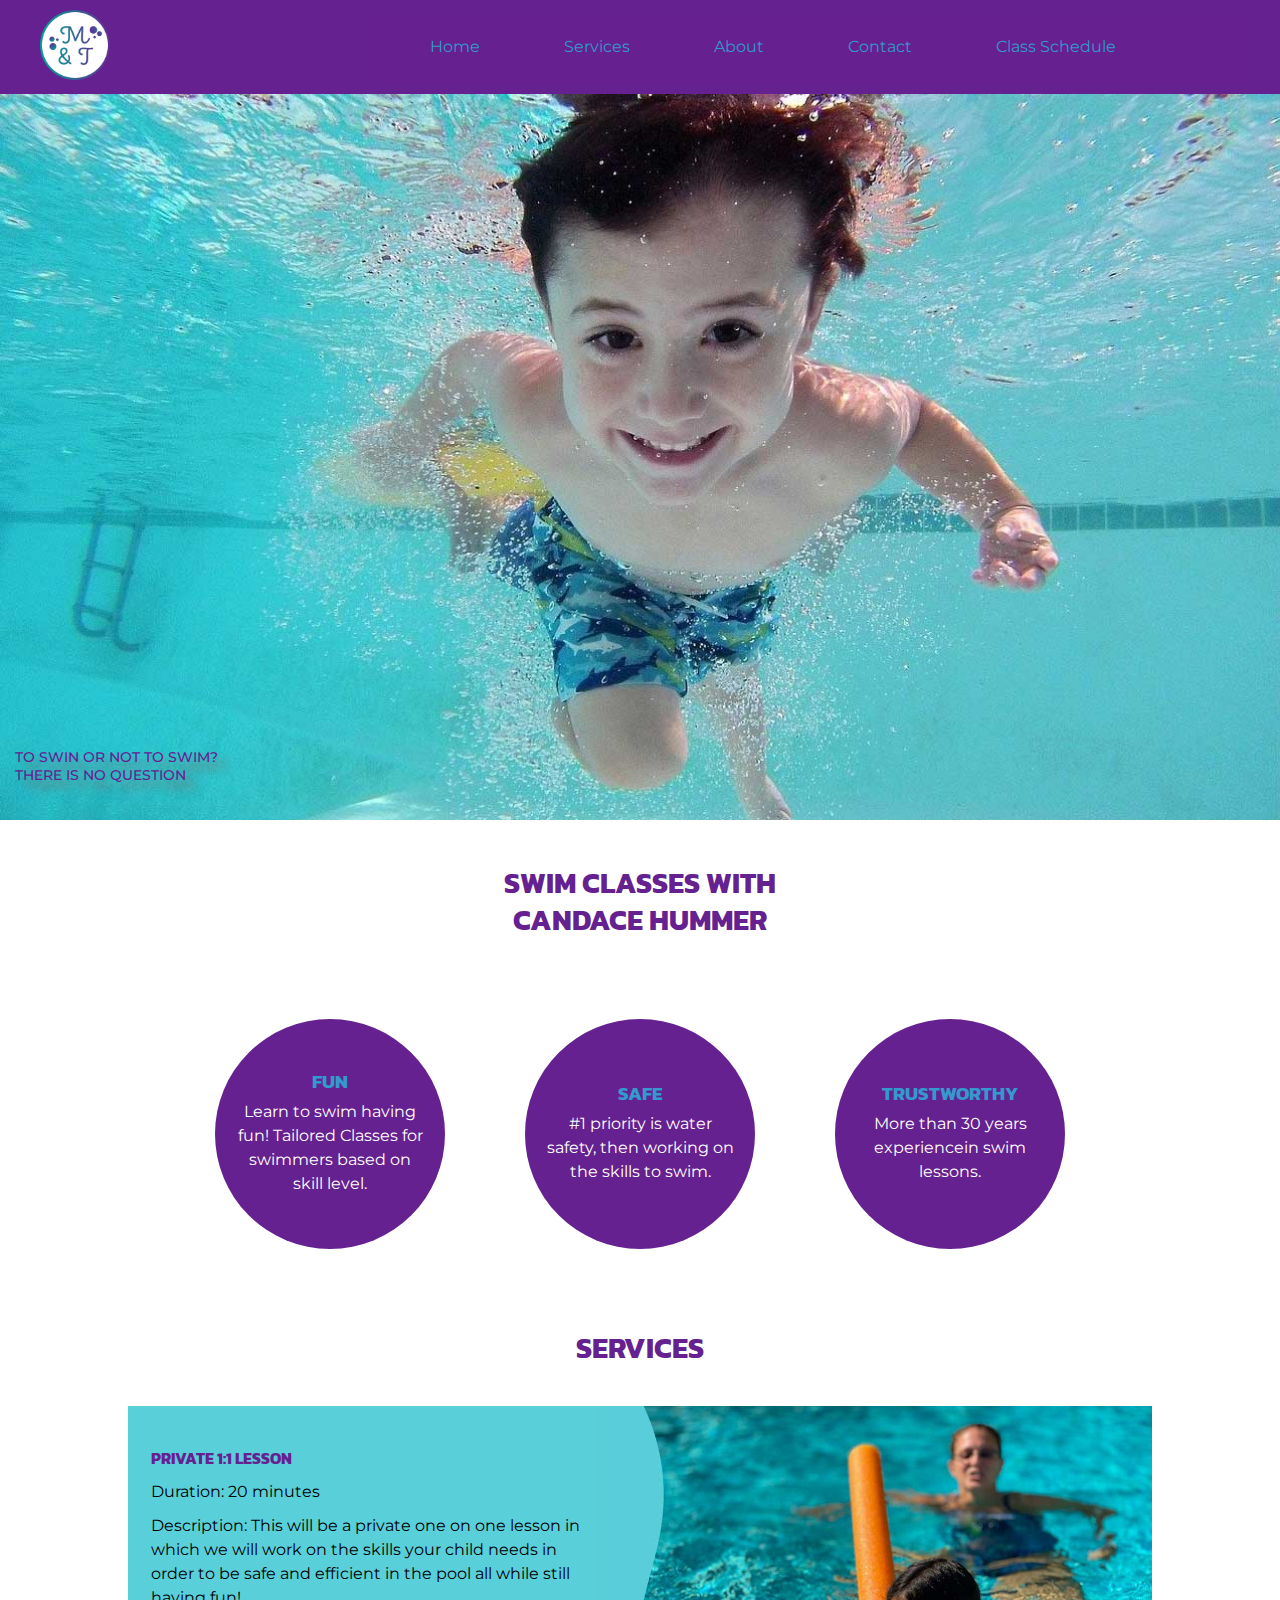
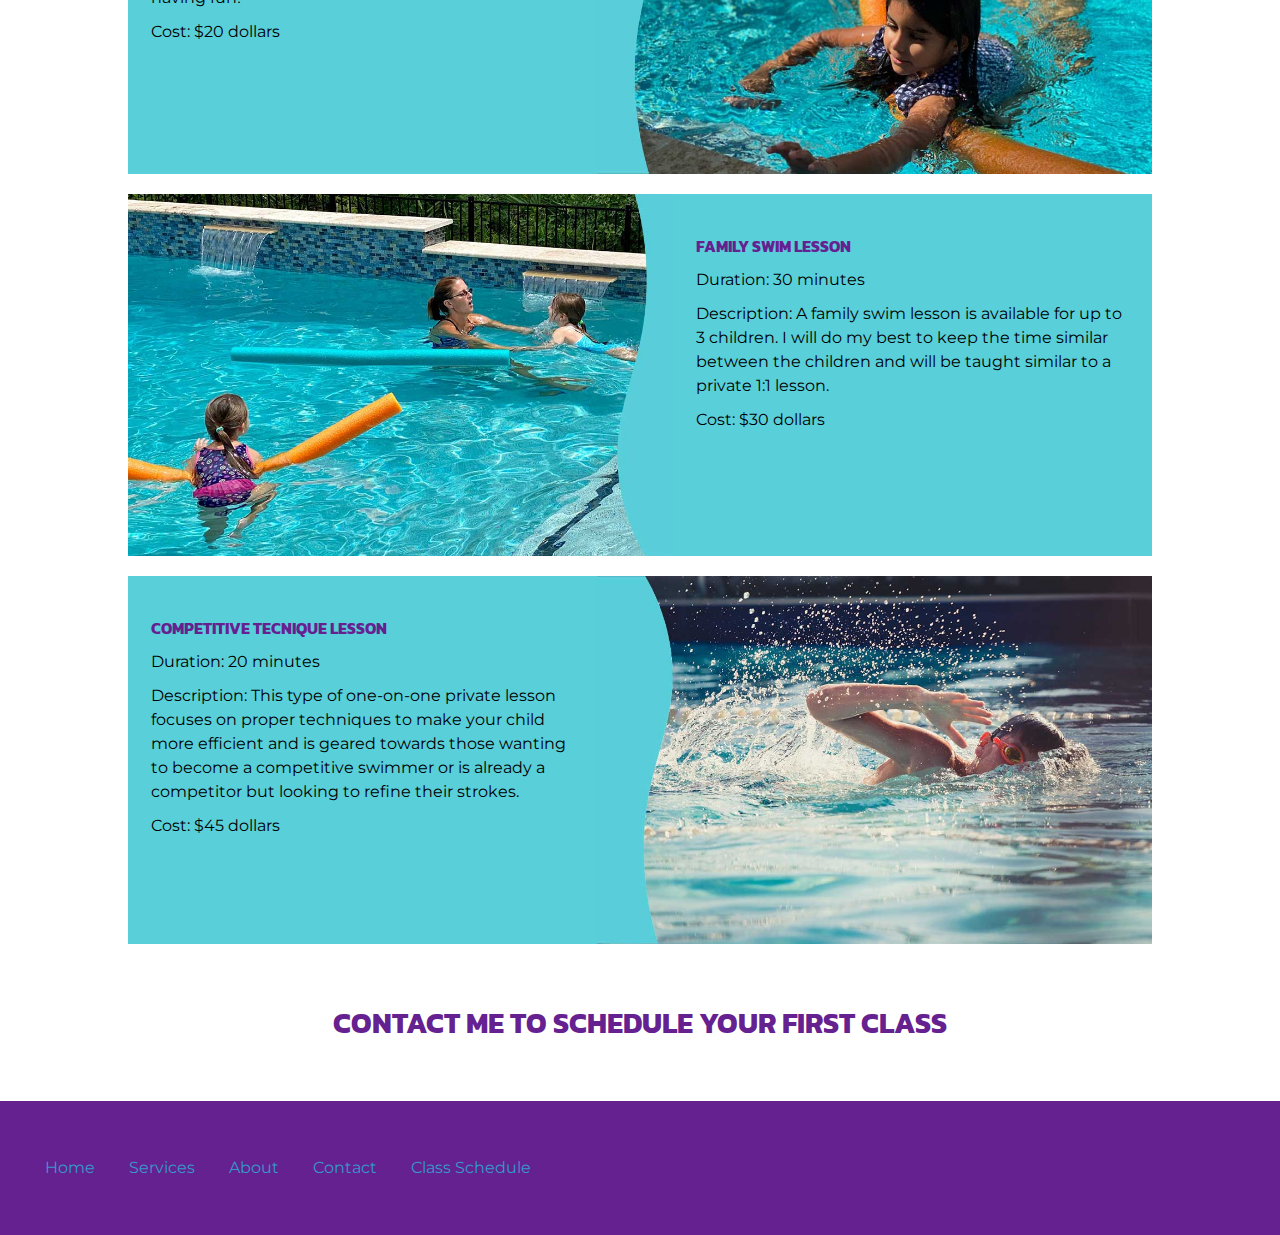
==== commit e14b1858: "styled desktop homepage" ====
--- a/index.html
+++ b/index.html
@@ -37,9 +37,10 @@
                 <li><a href="index.html">Home</a></li>
                 <li><a href="index.html#services">Services</a></li>
                 <li><a href="about.html">About</a></li>
-                <li><a href="about.html">Contact</a></li>
+                <li><a href="contact.html">Contact</a></li>
                 <li><a href="schedule.html">Class Schedule</a></li>
-                <li class="logo-fb"><a href="https://www.facebook.com/letitbepaes"> <i class="fab fa-facebook"></i></a></li>
+                <li class="logo-fb"><a href="https://www.facebook.com/mermaidsntadpoles/?ref=page_internal" target="_blank"> <i
+                            class="fab fa-facebook"></i></a></li>
             </ul>
         </nav>
         <div class="hamburger">
@@ -81,50 +82,45 @@
 
             <section>
                 <h2>SERVICES</h2>
-                <div>
-                    <img src="images/class1.jpeg" alt="swim class">
+                <div class="lesson-wrap">                    
+                    <div class="lesson">
+                        <img src="images/class1w.jpg" alt="swim class">
+                    </div>
+                    <div class="lesson-type">
+                        <h4 class="service-title"> PRIVATE 1:1 LESSON</h4>
+                        <P>Duration: 20 minutes</P>
+                        <p>Description: This will be a private one on one lesson in which we will work on the skills your child
+                            needs in order to be safe and efficient in the pool all while still having fun! </p>
+                        <P>Cost: $20 dollars</P>
+                    </div>
                 </div>
-                <div class="lesson">
-                    <img src="images/wave.png" alt="swim class">
+                
+                <div class="lesson-wrap middle"> 
+                    <div class="lesson">
+                        <img src="images/class2w.jpg" alt="swim class">
+                    </div>
+                    <div class="lesson-type lesson-middle">
+                        <h4 class="service-title"> FAMILY SWIM LESSON</h4>
+                        <P>Duration: 30 minutes</P>
+                        <p>Description: A family swim lesson is available for up to 3 children. I will do my best to keep the
+                            time similar between the children and will be taught similar to a private 1:1 lesson. </p>
+                        <P>Cost: $30 dollars</P>
+                    </div>
                 </div>
-                <div class="lesson-type">
-                    <h4 class="service-title"> PRIVATE 1:1 LESSON</h4>
-                    <P>Duration: 20 minutes</P>
-                    <p>Description: This will be a private one on one lesson in which we will work on the skills your child
-                        needs in order to be safe and efficient in the pool all while still having fun! </p>
-                    <P>Cost: $20 dollars</P>
-                </div>
-                <div>
-                    <img src="images/class2.jpg" alt="swim class">
-                </div>
-                <div class="lesson">
-                    <img src="images/wave2.png" alt="swim class">
-                </div>
-                <div class="lesson-type lesson-middle">
-                    <h4 class="service-title"> FAMILY SWIM LESSON</h4>
-                    <P>Duration: 30 minutes</P>
-                    <p>Description: A family swim lesson is available for up to 3 children. I will do my best to keep the
-                        time similar between the children and will be taught similar to a private 1:1 lesson. </p>
-                    <P>Cost: $30 dollars</P>
-                </div>
-                </div>
-                <div>
-                    <img src="images/class3.jpg" alt="swim class">
-                </div>
-                <div class="lesson wave-bottom">
-                    <img src="images/wave3.png" alt="swim class">
-                </div>
-                <div class="lesson-type lesson-bottom">
-                    <h4 class="service-title"> COMPETITIVE TECNIQUE LESSON</h4>
-                    <P>Duration: 20 minutes</P>
-                    <p>Description: This type of one-on-one private lesson focuses on proper techniques to make your child
-                        more efficient and is geared towards those wanting to become a competitive swimmer or is already a
-                        competitor but looking to refine their strokes.
-                        At the point where the parent(s) and I believe your swimmer is strong and needs additional
-                        challenge, we will move this lesson to the Aberdeen lap pool to continue to work on strength,
-                        endurance and continue to work on stroke technique.</p>
-                    <P>Cost: $45 dollars</P>
-                </div>
+
+                <div class="lesson-wrap"> 
+                    <div class="lesson">
+                        <img src="images/class3w.jpg" alt="swim class">
+                    </div>
+                    <div class="lesson-type lesson-bottom">
+                        <h4 class="service-title"> COMPETITIVE TECNIQUE LESSON</h4>
+                        <P>Duration: 20 minutes</P>
+                        <p>Description: This type of one-on-one private lesson focuses on proper techniques to make your child
+                            more efficient and is geared towards those wanting to become a competitive swimmer or is already a
+                            competitor but looking to refine their strokes.</p>
+                        <P>Cost: $45 dollars</P>
+                    </div>
+                 </div>
                 <div class="contact-me">
                     <a href="contact.html" target="_blank">
                         <h2>CONTACT ME TO SCHEDULE YOUR FIRST CLASS</h2>
--- a/css/style.css
+++ b/css/style.css
@@ -4,6 +4,7 @@
   border: 0;
   box-sizing: border-box;
   text-decoration: none;
+  list-style: none;
 }
 
 /* ===============================
@@ -16,12 +17,17 @@
   font-family: "Kanit", sans-serif;
 }
 
+h1 {
+    font-size: 2.4em;
+}
+
 h1,
 h2,
 h4 {
-  margin: 12px 15px;
+  margin: 40px 15px;
   color: #662190;
 }
+
 
 h3 {
   color: #3499cc;
@@ -31,6 +37,7 @@
 h2 {
   text-align: center;
   line-height: 1.3;
+  font-size: 1.8em;
 }
 
 p,
@@ -45,9 +52,12 @@
   width: 100%;
 }
 
-/* ===============================
- Homepage Styling - Header
-================================== */
+/*=======================================
+
+HOME PAGE - Header
+
+========================================*/
+
 
 header {
   background-color: #662190;
@@ -63,7 +73,7 @@
 }
 
 .logo-container img {
-  max-width: 75px;
+  max-width: 70px;
   margin-left: 20px;
 }
 
@@ -98,7 +108,8 @@
   text-align: center;
 }
 
-ul {
+.top-nav ul,
+.bottom-nav ul {
   list-style: none;
   margin: 20px;
 }
@@ -123,14 +134,11 @@
   display: none;
 }
 
-
 /*  CHANGE SIZE!!!!
 i {
     max-width: 250px;
 } */
 
-
-
 .top-section img {
   max-width: 100%;
 }
@@ -140,17 +148,17 @@
 } */
 
 .hello {
-  font-family: "Montserrat", sans-serif;
-  font-weight: 500;
-  font-size: 0.8em;
-  text-shadow: 4px 4px 8px #837373;
-  position: absolute;
-  bottom: 0;
-}
-
-/*=======================================
-
-Topics Section
+    font-family: "Montserrat", sans-serif;
+    font-weight: 500;
+    font-size: 0.9em;
+    text-shadow: 9px 9px 10px #837373;
+    position: absolute;
+    bottom: 0;
+}
+
+/*=======================================
+
+HOME PAGE - Topics Section
 
 ========================================*/
 
@@ -180,37 +188,116 @@
 
 /*=======================================
 
-Lessons Section
-
-========================================*/
-
-.lesson {
-  position: relative;
+HOME PAGE - Services Section
+
+========================================*/
+.lesson-type h4 {
+  margin-bottom: 5px;
 }
 
 .lesson-type {
-  position: absolute;
-  margin-top: -295px;
-  max-width: 80%;
-  margin-left: 20px;
-}
-
-.lesson-middle {
-  text-align: right;
-  margin-left: 55px;
-}
-
-.lesson-type.lesson-bottom {
-  margin-top: -570px;
-}
-
-.lesson.wave-bottom img {
-  min-height: 605px;
-}
+
+}
+
+
 
 .contact-me {
   margin: 60px 5px;
 }
+
+
+/*=======================================
+
+About Page
+
+========================================*/
+
+.about-me {
+    margin-bottom: 20px;
+}
+
+.about-me img {
+  max-width: 370px;
+  border-radius: 6px;
+}
+
+.about-me li::before {
+  display: inline-block;
+    content: '';
+    -webkit-border-radius: 0.375rem;
+    border-radius: 0.375rem;
+    height: 0.75rem;
+    width: 0.75rem;
+    margin-right: 0.5rem;
+    background-color: #662190;
+}
+
+.about-me h1 {
+    text-align: center;
+    margin: 50px 0 30px 0;
+}
+
+.about-box {
+  max-width: 900px;
+  background-color: aliceblue;
+}
+
+.personal,
+.philosophy {
+  margin: 30px;
+  padding: 30px;
+}
+
+.background {
+  padding: 20px 30px;
+}
+
+.background h2 {
+  padding: 20px 20px 40px 20px;
+}
+
+.about-me p {
+  margin-top: 20px;
+}
+
+.quote {
+    max-width: 280px;
+    text-align: center;
+    margin: 10px auto;
+    font-family: 'Montserrat';
+    font-size: 1.2em;
+}
+
+.about-me li {
+  padding: 4px;
+  margin: 0 30px;
+}
+
+/*=======================================
+
+Contact Page
+
+========================================*/
+
+.contact-page {
+  max-width: 80%;
+  margin: 0 auto;
+}
+
+.contact-page h1 {
+  text-align: center;
+}
+
+.contact-page img {
+  max-width: 400px;
+}
+
+
+
+.contact-info {
+  margin: 60px 10px 40px 20px;
+}
+
 /*=======================================
 
 Footer
@@ -234,6 +321,7 @@
 .bottom-nav a {
   color: #3499cc;
 }
+
 /*=======================================
 
 Media Queries
@@ -289,4 +377,92 @@
     justify-content: center;
     margin: 40px;
   }
-}
+
+/* ======= Home styling ============*/
+
+.lesson-wrap {
+  display: flex;
+  flex-direction: row-reverse;
+  justify-content: center;
+  background-color: #59cfda;
+  margin-bottom: 20px;
+}
+
+.lesson {
+  display: inherit;
+}
+
+.middle {
+  flex-direction: row;
+}
+
+.lesson-middle {
+  margin-right: 10px;
+}
+
+.lesson-type {
+  max-width: 45%;
+  margin-left: 8px;
+}
+
+.lesson img {
+  margin: 0;
+  padding: 0;
+}
+
+/* ======== About styling ============ */
+
+.about-me {
+    max-width: 70%;
+    margin: 10px auto;
+}
+
+.about-container {
+  display: flex;
+  flex-direction: column;
+  align-items: center;
+}
+
+.about-box {
+  max-width: 900px;
+  background-color: aliceblue;
+}
+
+.quote {
+    max-width: 700px;
+    margin: 0 auto;
+    line-height: 1.6;
+}
+
+.quote-author {
+    text-align: right;
+}
+
+.about-flex {
+    display: flex;
+    justify-content: center;
+}
+
+.background {
+    flex-direction: row-reverse;
+}
+
+/* ========= Contact Page styling ============== */
+
+.contact-wrapper {
+  display: flex;
+  background-color: aliceblue;
+  padding: 60px;
+}
+
+/* ========== footer styling ================== */
+    
+.bottom-nav li {
+    display: inline-block;
+    text-align: center;
+}
+
+footer {
+    margin-top: 50px;
+}
+}
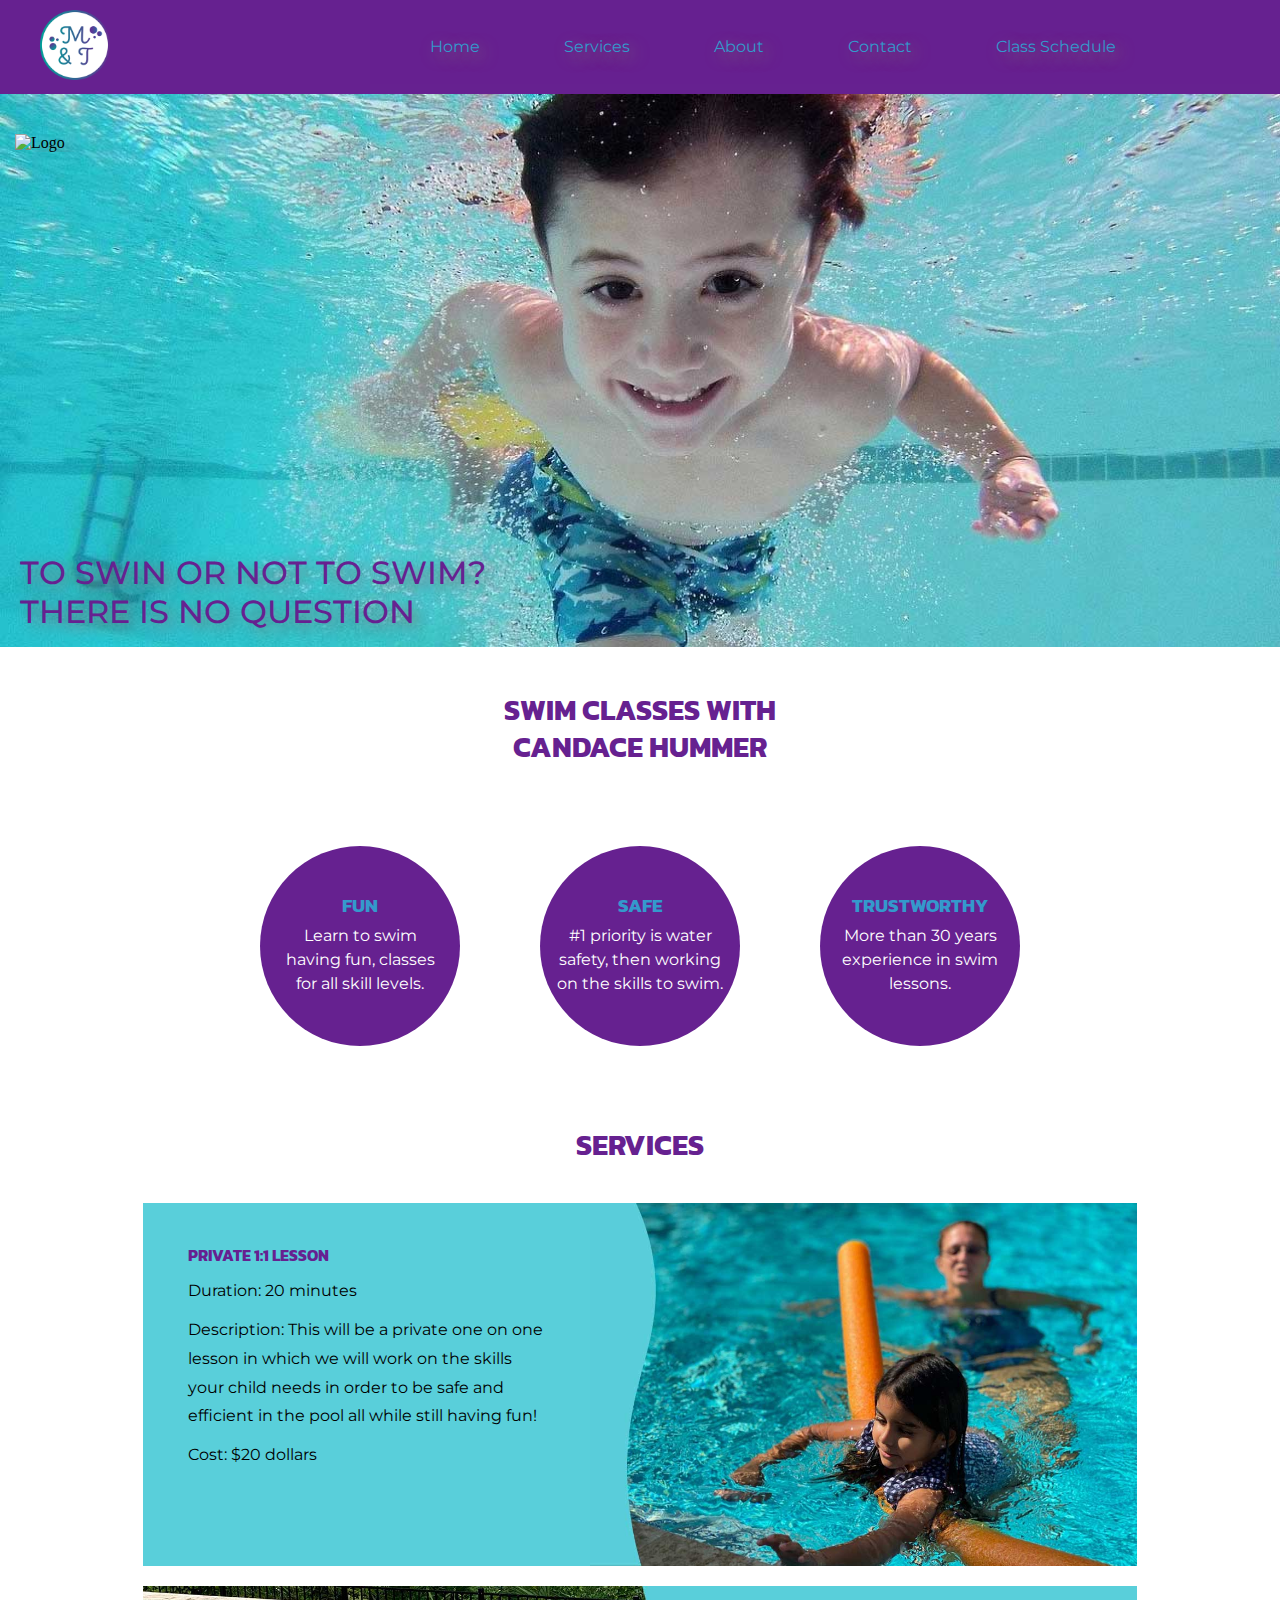
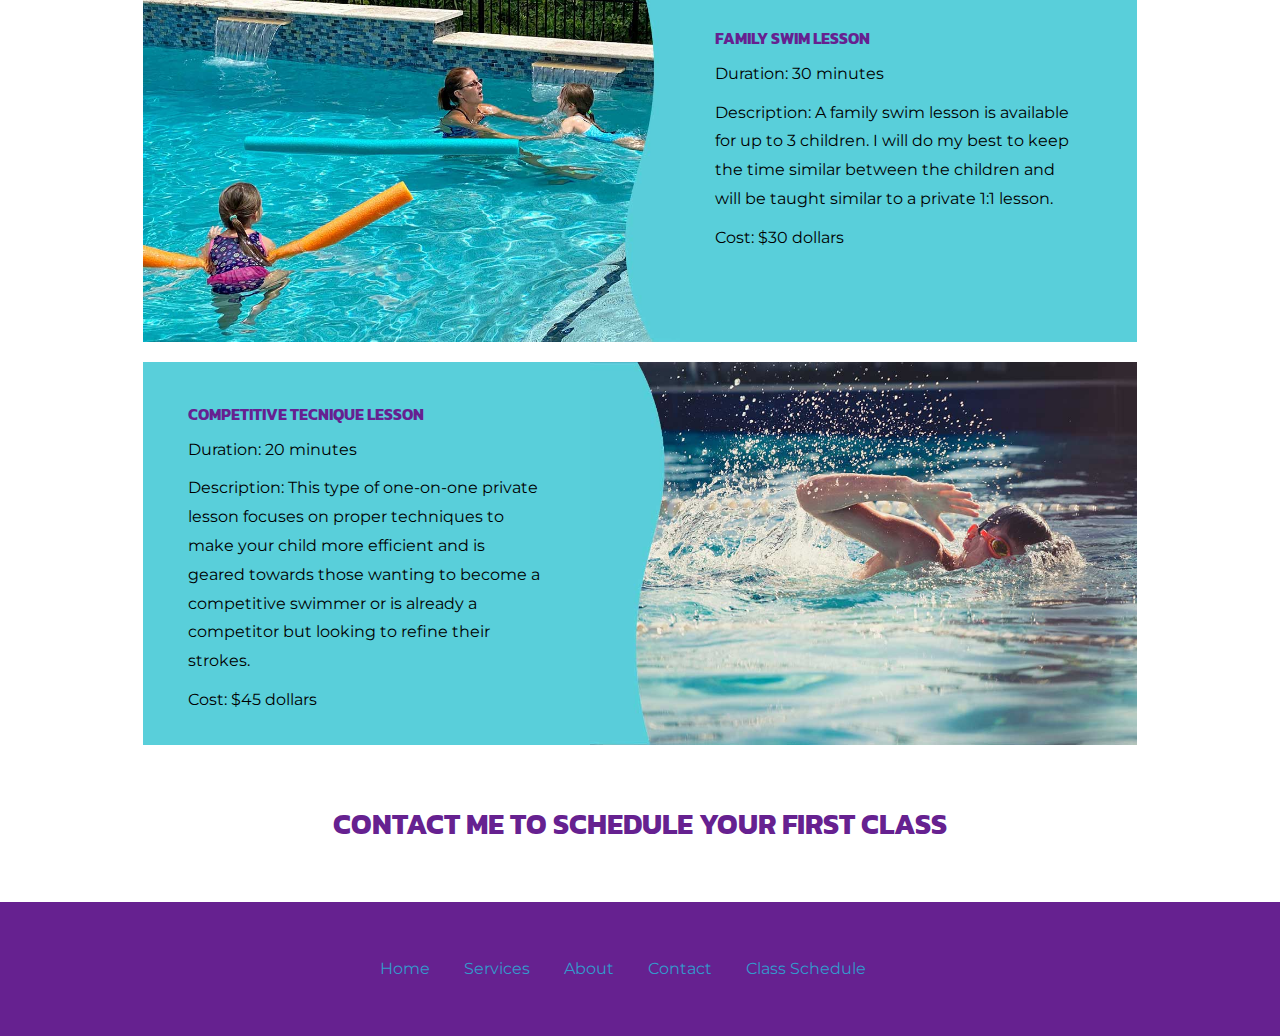
==== commit ea479d9b: "fixed syling issues for desktop" ====
--- a/index.html
+++ b/index.html
@@ -21,10 +21,13 @@
     <link rel="stylesheet" href="https://use.fontawesome.com/releases/v5.15.4/css/all.css"
         integrity="sha384-DyZ88mC6Up2uqS4h/KRgHuoeGwBcD4Ng9SiP4dIRy0EXTlnuz47vAwmeGwVChigm" crossorigin="anonymous" />
 
+    <!-- Carrousel -->
+    <link rel="stylesheet" type="text/css" href="//cdn.jsdelivr.net/npm/slick-carousel@1.8.1/slick/slick.css" />
+   
 
 </head>
 
-<body>
+<body class=>
     <header>
         <div class="logo-container">
             <a href="index.html">
@@ -35,12 +38,12 @@
         <nav class="top-nav">
             <ul>
                 <li><a href="index.html">Home</a></li>
-                <li><a href="index.html#services">Services</a></li>
+                <li><a href="#services">Services</a></li>
                 <li><a href="about.html">About</a></li>
                 <li><a href="contact.html">Contact</a></li>
                 <li><a href="schedule.html">Class Schedule</a></li>
-                <li class="logo-fb"><a href="https://www.facebook.com/mermaidsntadpoles/?ref=page_internal" target="_blank"> <i
-                            class="fab fa-facebook"></i></a></li>
+                <li class="logo-fb"><a href="https://www.facebook.com/mermaidsntadpoles/?ref=page_internal"
+                        target="_blank"> <i class="fab fa-facebook"></i></a></li>
             </ul>
         </nav>
         <div class="hamburger">
@@ -51,18 +54,41 @@
     <main>
         <section class="top-section">
             <img src="images/kid.jpg" alt="Hero Image" title="Hero Image">
+            <img class="logo" src="images/logo-purple.png" alt="Logo">
             <h1 class="hello"> TO SWIN OR NOT TO SWIM?<br /> THERE IS NO QUESTION</h1>
-            <!-- <a href="index.html#services"><p class="service-button"> SERVICES</p></a> -->
         </section>
 
         <section class="container">
             <section>
                 <h2>SWIM CLASSES WITH <br /> CANDACE HUMMER</h2>
-                <div class="topics-wrapper">
+                <div class="topics-wrapper mobile">
+                    <div class="carousel">
+                        <div class="topics">
+                            <div class="topics-inside">
+                                <h3>FUN</h3>
+                                <p>Learn to swim having fun,classes for all skill levels.</p>
+                            </div>
+                        </div>
+                        <div class="topics">
+                            <div class="topics-inside">
+                                <h3>SAFE</h3>
+                                <p>#1 priority is water safety, then working on the skills to swim.</p>
+                            </div>
+                        </div>
+                        <div class="topics">
+                            <div class="topics-inside">
+                                <h3>TRUSTWORTHY</h3>
+                                <p>More than 30 years experience in swim lessons.</p>           
+                            </div>
+                        </div>
+                    </div>
+                </div>
+
+                <div class="topics-wrapper desktop">
                     <div class="topics">
                         <div class="topics-inside">
                             <h3>FUN</h3>
-                            <p>Learn to swim having fun! Tailored Classes for swimmers based on skill level.</p>
+                            <p>Learn to swim having fun, classes for all skill levels.</p>
                         </div>
                     </div>
                     <div class="topics">
@@ -74,60 +100,64 @@
                     <div class="topics">
                         <div class="topics-inside">
                             <h3>TRUSTWORTHY</h3>
-                            <p>More than 30 years experiencein swim lessons.</p>
+                            <p>More than 30 years experience in swim lessons.</p>           
                         </div>
                     </div>
                 </div>
             </section>
 
-            <section>
+            <section id="services">
                 <h2>SERVICES</h2>
-                <div class="lesson-wrap">                    
+                <div class="lesson-wrap">
                     <div class="lesson">
                         <img src="images/class1w.jpg" alt="swim class">
                     </div>
-                    <div class="lesson-type">
+                    <div class="lesson-type lesson-top">
                         <h4 class="service-title"> PRIVATE 1:1 LESSON</h4>
                         <P>Duration: 20 minutes</P>
-                        <p>Description: This will be a private one on one lesson in which we will work on the skills your child
+                        <p>Description: This will be a private one on one lesson in which we will work on the skills
+                            your child
                             needs in order to be safe and efficient in the pool all while still having fun! </p>
                         <P>Cost: $20 dollars</P>
                     </div>
                 </div>
-                
-                <div class="lesson-wrap middle"> 
+
+                <div class="lesson-wrap middle">
                     <div class="lesson">
                         <img src="images/class2w.jpg" alt="swim class">
                     </div>
                     <div class="lesson-type lesson-middle">
                         <h4 class="service-title"> FAMILY SWIM LESSON</h4>
                         <P>Duration: 30 minutes</P>
-                        <p>Description: A family swim lesson is available for up to 3 children. I will do my best to keep the
+                        <p>Description: A family swim lesson is available for up to 3 children. I will do my best to
+                            keep the
                             time similar between the children and will be taught similar to a private 1:1 lesson. </p>
                         <P>Cost: $30 dollars</P>
                     </div>
                 </div>
 
-                <div class="lesson-wrap"> 
+                <div class="lesson-wrap">
                     <div class="lesson">
                         <img src="images/class3w.jpg" alt="swim class">
                     </div>
                     <div class="lesson-type lesson-bottom">
                         <h4 class="service-title"> COMPETITIVE TECNIQUE LESSON</h4>
                         <P>Duration: 20 minutes</P>
-                        <p>Description: This type of one-on-one private lesson focuses on proper techniques to make your child
-                            more efficient and is geared towards those wanting to become a competitive swimmer or is already a
+                        <p>Description: This type of one-on-one private lesson focuses on proper techniques to make your
+                            child
+                            more efficient and is geared towards those wanting to become a competitive swimmer or is
+                            already a
                             competitor but looking to refine their strokes.</p>
                         <P>Cost: $45 dollars</P>
                     </div>
-                 </div>
+                </div>
                 <div class="contact-me">
                     <a href="contact.html" target="_blank">
                         <h2>CONTACT ME TO SCHEDULE YOUR FIRST CLASS</h2>
                     </a>
                 </div>
             </section>
-        </section>    
+        </section>
     </main>
     <footer>
         <nav class="bottom-nav">
@@ -141,7 +171,12 @@
             </ul>
         </nav>
     </footer>
+    
+    <script type="text/javascript" src="//code.jquery.com/jquery-1.11.0.min.js"></script>
+    <script type="text/javascript" src="//code.jquery.com/jquery-migrate-1.2.1.min.js"></script>
+    <script type="text/javascript" src="//cdn.jsdelivr.net/npm/slick-carousel@1.8.1/slick/slick.min.js"></script>
     <script src="js/scripts.js" type="text/javascript"></script>
+
 </body>
 
 </html>--- a/css/style.css
+++ b/css/style.css
@@ -54,7 +54,7 @@
 
 /*=======================================
 
-HOME PAGE - Header
+HOME PAGE - Nav
 
 ========================================*/
 
@@ -102,10 +102,15 @@
   bottom: 0;
   right: 0;
   left: 0;
-  height: 140px;
+  height: 253px;
   width: 100%;
   background: #662190cc;
   text-align: center;
+}
+
+.top-nav ul li a {
+  color: #3499cc;
+  text-shadow: 5px 5px 15px #837373;
 }
 
 .top-nav ul,
@@ -134,26 +139,38 @@
   display: none;
 }
 
-/*  CHANGE SIZE!!!!
-i {
-    max-width: 250px;
-} */
-
-.top-section img {
-  max-width: 100%;
-}
-
-/* .top-section {
-  position: relative;
-} */
+
+
+/*=======================================
+
+HOME PAGE - Hero
+
+========================================*/
+
 
 .hello {
-    font-family: "Montserrat", sans-serif;
-    font-weight: 500;
-    font-size: 0.9em;
-    text-shadow: 9px 9px 10px #837373;
-    position: absolute;
-    bottom: 0;
+  font-family: "Montserrat", sans-serif;
+  font-weight: 500;
+  font-size: 0.7em;
+  text-shadow: 5px 5px 15px #837373;
+  position: absolute;
+  bottom: 0;
+  margin-left: 20px;
+  margin-bottom: 20px;
+}
+
+.top section h1 {
+  margin: 10px;
+}
+
+
+.logo {
+  width: 140px;
+  position: absolute;
+  z-index: 99;
+  left: 0;
+  margin: 15px;
+  text-shadow: 5px 5px 15px #837373;
 }
 
 /*=======================================
@@ -163,22 +180,24 @@
 ========================================*/
 
 .topics-wrapper {
-  display: flex;
-  align-content: center;
-  justify-content: center;
-}
-
-.topics {
+  display: block;
+}
+
+.topics-wrapper.desktop {
+  display: none;
+}
+
+.topics-inside {
   background-color: #662190;
   border-radius: 50%;
   text-align: center;
-  width: 230px;
-  height: 230px;
   display: flex;
   flex-direction: column;
   align-items: center;
   justify-content: center;
-  margin: 40px;
+  margin: 0 auto;
+  padding: 45px 0;
+  max-width: 200px;
 }
 
 .topics p {
@@ -195,16 +214,27 @@
   margin-bottom: 5px;
 }
 
+.lesson-type p {
+  line-height: 1.8;
+}
+
+.lesson-wrap {
+  background-color: #59cfda;
+  margin-bottom: 20px;
+}
+
 .lesson-type {
-
-}
-
-
+  padding: 0 30px 25px 30px;
+}
 
 .contact-me {
   margin: 60px 5px;
 }
 
+#services {
+  margin: 0 15px;
+}
+
 
 /*=======================================
 
@@ -215,10 +245,24 @@
 .about-me {
     margin-bottom: 20px;
 }
+
+.about-box {
+  background-color: #f0f8ff;
+  margin: 30px;
+  padding: 1px 20px 30px 20px;
+}
+
+
 
 .about-me img {
   max-width: 370px;
   border-radius: 6px;
+  width: inherit;
+}
+
+.img-container {
+  text-align: center;
+  margin-bottom: 15px;
 }
 
 .about-me li::before {
@@ -237,20 +281,6 @@
     margin: 50px 0 30px 0;
 }
 
-.about-box {
-  max-width: 900px;
-  background-color: aliceblue;
-}
-
-.personal,
-.philosophy {
-  margin: 30px;
-  padding: 30px;
-}
-
-.background {
-  padding: 20px 30px;
-}
 
 .background h2 {
   padding: 20px 20px 40px 20px;
@@ -281,10 +311,14 @@
 
 .contact-page {
   max-width: 80%;
-  margin: 0 auto;
+  margin: 40px auto;
 }
 
 .contact-page h1 {
+  text-align: center;
+}
+
+.contact-photo {
   text-align: center;
 }
 
@@ -292,11 +326,23 @@
   max-width: 400px;
 }
 
-
-
 .contact-info {
   margin: 60px 10px 40px 20px;
-}
+  font-size: 1.1em;
+}
+
+.contact-info a {
+  font-family: 'Montserrat';
+  text-decoration: none;
+  margin: 5px 10px 10px 13px;
+  line-height: 2;
+}
+
+.contact-wrapper {
+  background-color: #f0f8ff;
+  padding: 20px;
+}
+
 
 /*=======================================
 
@@ -328,7 +374,43 @@
 
 ========================================*/
 
+@media screen and (min-width: 320px) and (max-width: 767px) {
+
+.about-me img {
+  width: 100%;
+}
+}
+
 @media screen and (min-width: 767px) {
+  .top-section h1 {
+    font-size: 1.4em;
+  }
+
+    .logo {
+      width: 245px;
+  }
+
+  .bottom-nav li {
+    display: inline-block;
+}
+
+.bottom-nav ul {
+  text-align: center;
+}
+
+.lesson-middle {
+  padding-left: 20px;
+}
+}
+
+@media screen and (min-width: 768px) and (max-width: 820px) {
+
+.about-wrapper {
+  padding: 40px;
+}
+}
+
+@media screen and (min-width: 821px) {
   header {
     position: relative;
   }
@@ -338,7 +420,6 @@
     height: 100%;
     width: auto;
     display: block;
-    background-color: ;
   }
 
   nav ul {
@@ -365,17 +446,13 @@
     margin: 0 auto;
   }
 
-  .topics {
-    background-color: #662190;
-    border-radius: 50%;
-    text-align: center;
-    width: 230px;
-    height: 230px;
-    display: flex;
-    flex-direction: column;
-    align-items: center;
-    justify-content: center;
-    margin: 40px;
+  .logo {
+    width: 480px;
+    position: absolute;
+    z-index: 99;
+    left: 0;
+    margin-top: 40px;
+    text-shadow: 5px 5px 15px #837373;
   }
 
 /* ======= Home styling ============*/
@@ -383,9 +460,25 @@
 .lesson-wrap {
   display: flex;
   flex-direction: row-reverse;
+}
+
+.topics-wrapper.mobile {
+  display: none;
+}
+
+.topics-wrapper.desktop {
+  display: flex;
+}
+
+.topics-wrapper {
+  display: flex;
+  align-content: center;
   justify-content: center;
-  background-color: #59cfda;
-  margin-bottom: 20px;
+}
+
+.desktop .topics {
+  margin: 40px;
+  max-width: 210px;
 }
 
 .lesson {
@@ -402,7 +495,6 @@
 
 .lesson-type {
   max-width: 45%;
-  margin-left: 8px;
 }
 
 .lesson img {
@@ -410,6 +502,10 @@
   padding: 0;
 }
 
+.top-section h1 {
+  font-size: 2em;
+}
+
 /* ======== About styling ============ */
 
 .about-me {
@@ -425,7 +521,6 @@
 
 .about-box {
   max-width: 900px;
-  background-color: aliceblue;
 }
 
 .quote {
@@ -451,18 +546,38 @@
 
 .contact-wrapper {
   display: flex;
-  background-color: aliceblue;
+  background-color: #f0f8ff;
   padding: 60px;
-}
+  justify-content: center;
+}
+
+.contact-wrapper {
+  padding: 60px;
+}
+
+
 
 /* ========== footer styling ================== */
-    
-.bottom-nav li {
-    display: inline-block;
-    text-align: center;
+
+.bottom-nav {
+  text-align: center;
 }
 
 footer {
     margin-top: 50px;
 }
-}
+
+}
+
+@media screen and (min-width: 1440px) {
+
+  .lesson-type {
+    padding: 25px 20px 35px 45px;
+    font-size: 1.2em;
+  }
+
+  .lesson-middle {
+    padding: 25px 35px 35px 16px;
+}
+
+}